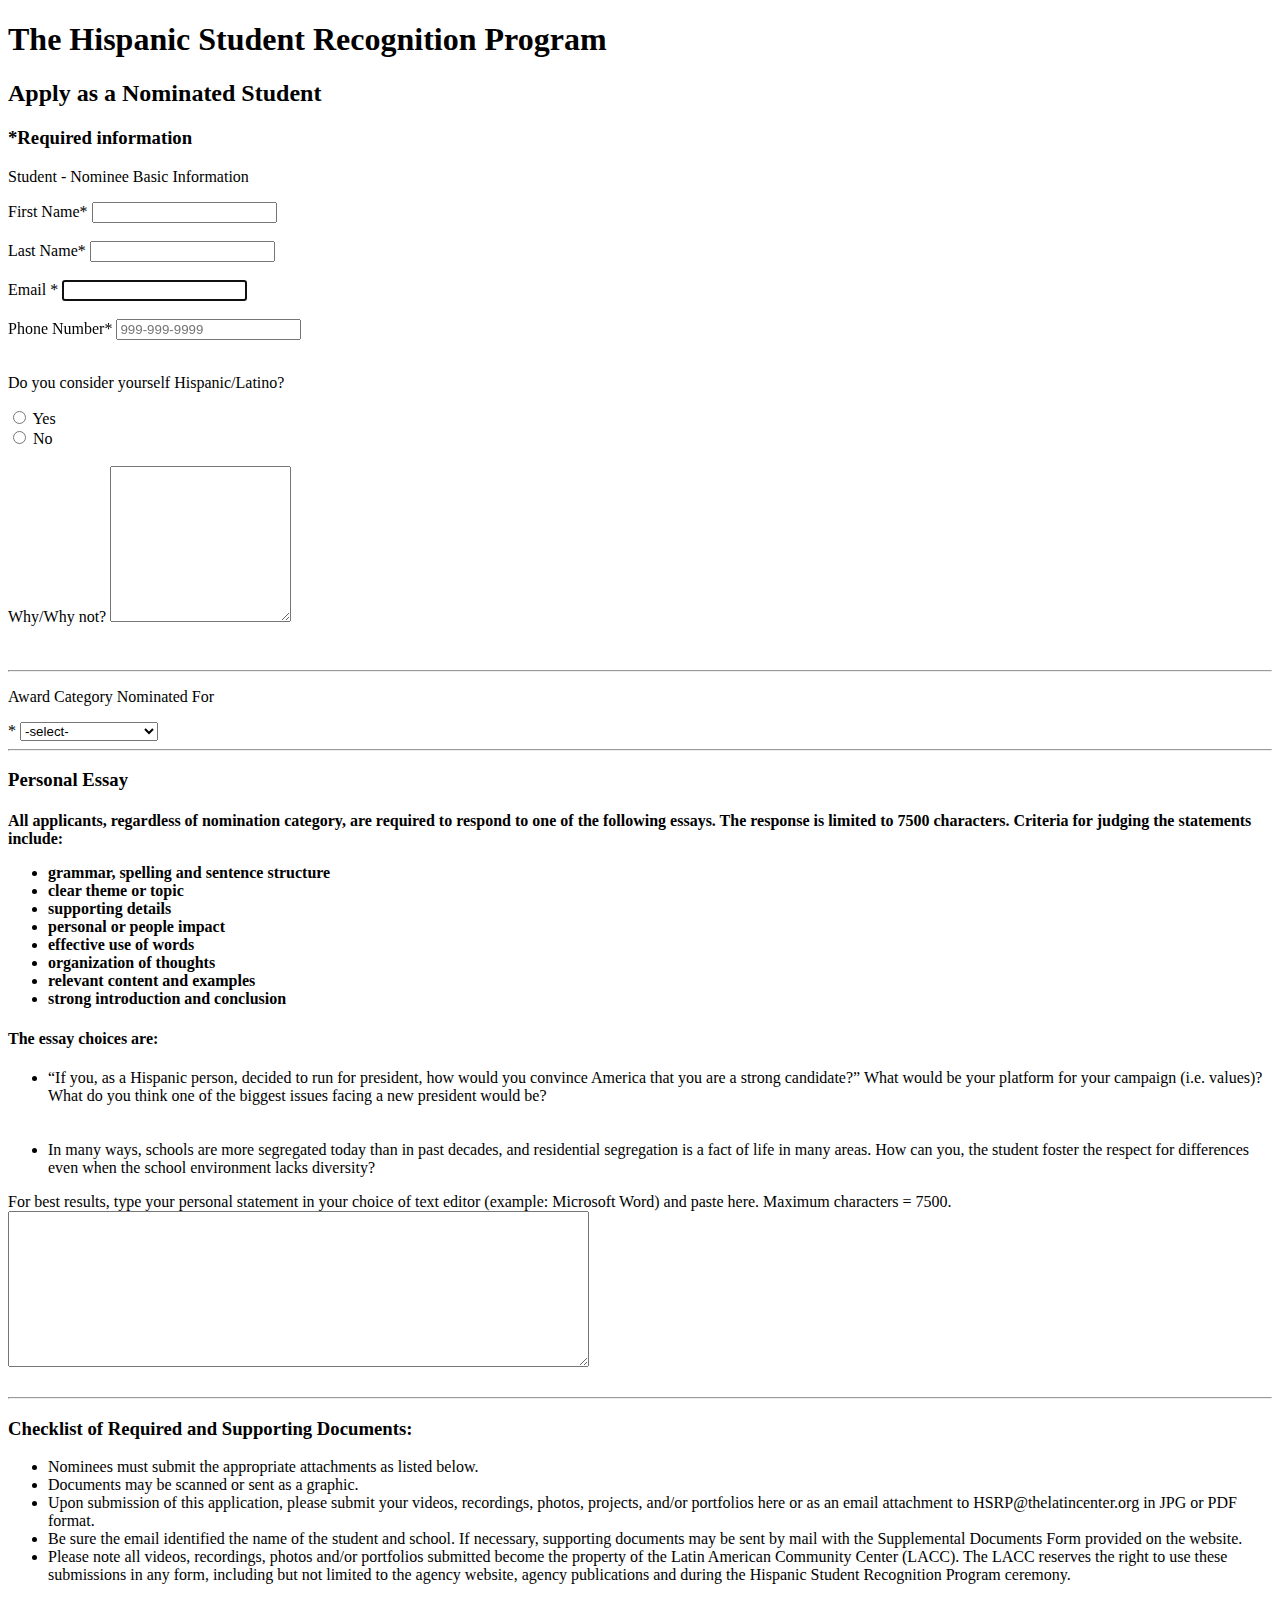
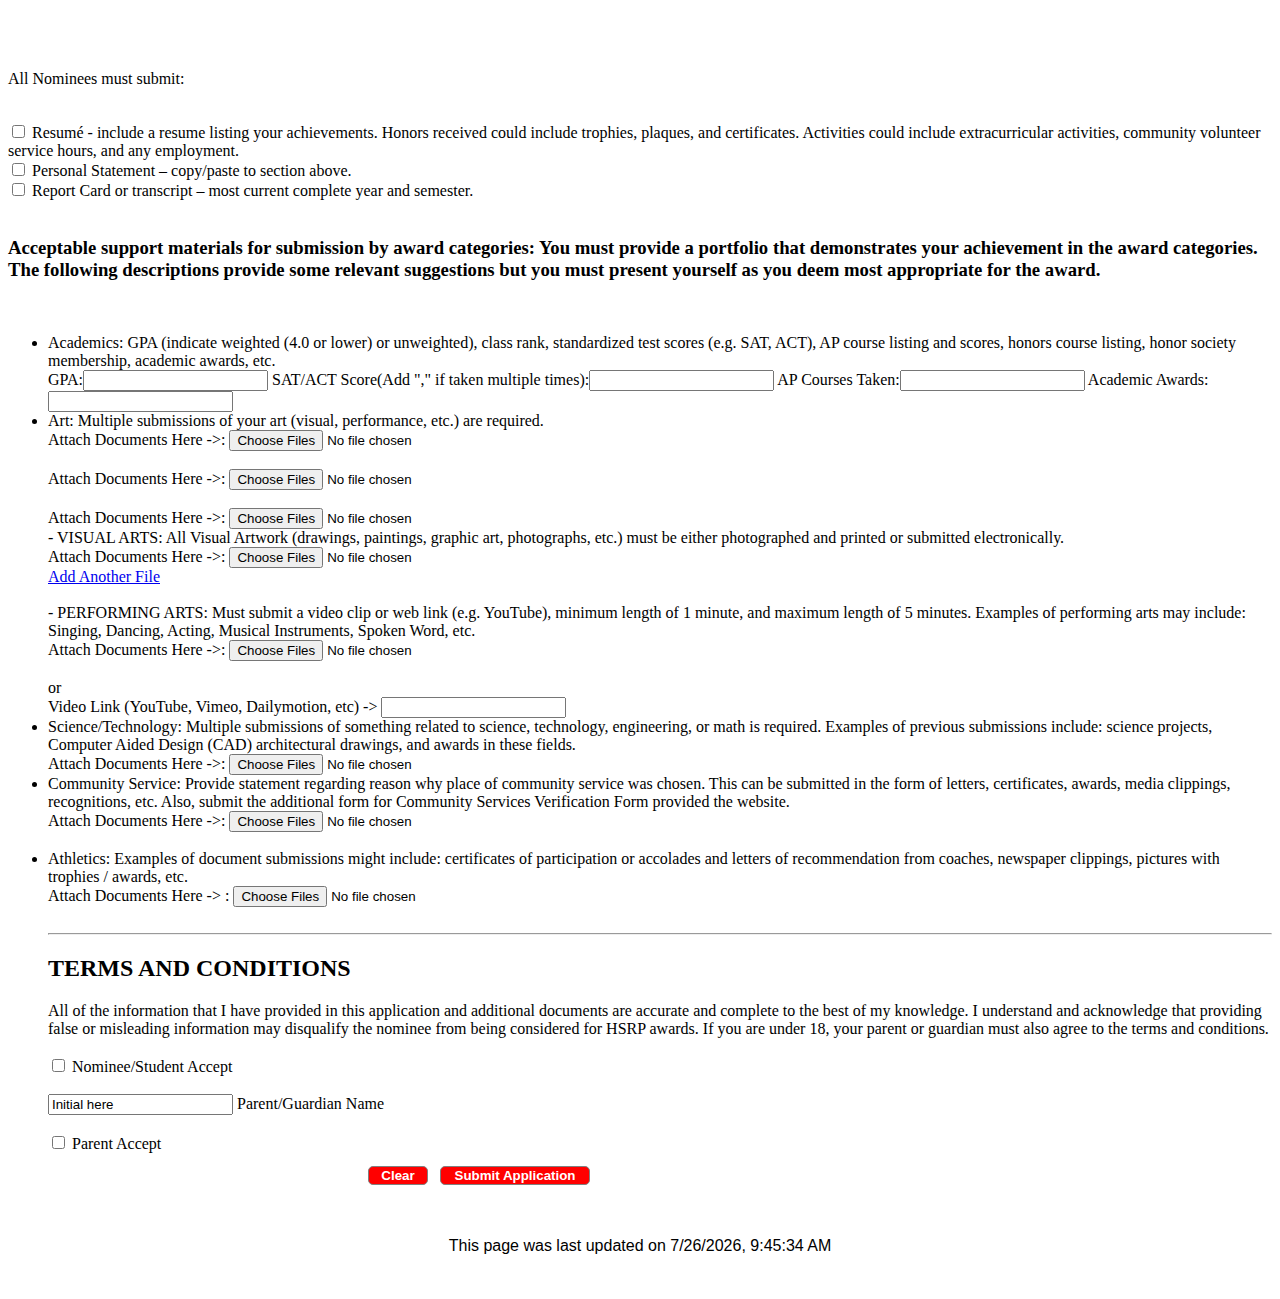
==== index.html @ 826ededf "Update index.html" ====
<!DOCTYPE html>
<html lang="en">

<head>
   <meta charset="UTF-8" />
   <!-- Student Nominee Sign-Up Title -->
   <title>Sign Up - Student Nominee</title>
   <link rel='stylesheet' href="a3.css" type='text/css' media='screen'>
   <script src='a3.js'></script>
   <script type="text/javascript" src='top-level-domain-names.js'> </script>


</head>
<body onload="aboutCountries()">
  <form name="form1" id="formid" action="https://formpost.azurewebsites.net/home/test" method="post" onsubmit='return formValidationExample();' autocomplete="on">

    <!-- Student Nominee Header -->
       <section class="header">
		<h1>The Hispanic Student Recognition Program

</h1>
	   </section>

	   <section class="margin">
	   <section class="head2">
		<h2>Apply as a Nominated Student</h2>
	   </section>

	   <section class="head3">
		<h3>*Required information</h3>
	   </section>

	   <div>
	   <p>Student - Nominee Basic Information</p>


				<label class="label" for="fname" title="Free format">First Name<span>*</span></label>
				<input class="input" type="text" name="fname" id="fname" required="required" onchange='vFname();' /><br>
				<div class="error" id="erfname"></div><br />


				<label class="label" for="lname" title="Free format">Last Name<span>*</span></label>
				<input class="input" type="text" name="lname" id="lname" required="required" onchange='vLname();'/><br>
				<div class="error" id="erlname"></div><br />


				<label class="label" for="email" title="Free format">Email <span>*</span></label>
				<input class="input" type="email" name="email" id="email" required="required" autofocus onchange='vEmail();'/><br>
				<div class="error" id="eremail"></div><br />

        <label class="label" for="phone" title="name must be number only">Phone Number<span>*</span></label>
				<input class="input" type="tel" name="phone" id="phone" required="required" placeholder="999-999-9999" onchange='vPhone();'/><br>
				<div class="error" id="erphone"></div><br />


		   <p> Do you consider yourself Hispanic/Latino? </p>
		   <input type="radio" name="yah" value="jaa"> Yes<br>
  <input type="radio" name="yahe" value="nah"> No<br>

        <br>
       <div class="top">
				<label class="label" for="whyhisp" title="Free format">Why/Why not?</label>
				<textarea  name="whyhisp" id="whyhisp" cols="20" rows="10" ></textarea><br>
				<div class="error" id="ertextarea"></div><br/>
				</div>
				<br><hr>
				<label class="label" for="nomlevel" title="Free format"><p>Award Category Nominated For</p><span>*</span></label>
				<select name="nomlevel" id="nomlevel" size=1  >
					<option value="0" selected>&dash;select&dash;</option>
					<option value="1">Academics</option>
					<option value="2">Arts</option>
					<option value="3">Science/Techology</option>
					<option value="4">Community Service</option>
					<option value="5">Athletics</option>
				</select></br>
			   <hr>
        <h3> Personal Essay <h3>
		    <h4> All applicants, regardless of nomination category, are required to respond to one of the following essays. The response is limited to 7500 characters. Criteria for judging the statements include:
				<ul>
        <li>grammar, spelling and sentence structure</li>
        <li>clear theme or topic</li>
        <li>supporting details</li>
        <li>personal or people impact</li>
        <li>effective use of words</li>
        <li>organization of thoughts</li>
        <li>relevant content and examples</li>
        <li>strong introduction and conclusion</li>
        </ul> </h4>
        <h4> The essay choices are: </h4>
        <ul>
        <li> “If you, as a Hispanic person, decided to run for president, how would you convince America that you are a strong candidate?” What would be your platform for your campaign (i.e. values)? What do you think one of the biggest issues facing a new president would be?</li>
<br><br><li>In many ways, schools are more segregated today than in past decades, and residential segregation is a fact of life in many areas. How can you, the student foster the respect for differences even when the school environment lacks diversity?</li>
</ul>

        <div class="top">
				<label class="label" for="whyhisp" title="Free format">For best results, type your personal statement in your choice of text editor (example: Microsoft Word) and paste here. Maximum characters = 7500.</label>
				<textarea  name="whyhisp" id="whyhisp" cols="70" rows="10" ></textarea><br>
				<div class="error" id="ertextarea"></div><br/>
				</div>
			<hr>
				<h3>Checklist of Required and Supporting Documents:</h3>
<ul>
		<li>Nominees must submit the appropriate attachments as listed below.</li>
		<li> Documents may be scanned or sent as a graphic.</li>
		<li>Upon submission of this application, please submit your videos, recordings, photos, projects, and/or portfolios here or as an email attachment to HSRP@thelatincenter.org in JPG or PDF format.</li>
		<li>Be sure the email identified the name of the student and school.  If necessary, supporting documents may be sent by mail with the Supplemental Documents Form provided on the website.</li>

<li> Please note all videos, recordings, photos and/or portfolios submitted become the property of the Latin American Community Center (LACC). The LACC reserves the right to use these submissions in any form, including but not limited to the agency website, agency publications and during the Hispanic Student Recognition Program ceremony.</li>
		</ul>
<br><br><br>
		<p> All Nominees must submit: </p>

<br>
<input type="checkbox" id="resume" name="resucheck" value="resucheck">
    <label for="resucheck">Resumé -   include a resume listing your achievements. Honors received could include trophies, plaques, and certificates. Activities could include extracurricular activities, community volunteer service hours, and any employment.</label>
<br>
<input type="checkbox" id="pers" name="perscheck" value="perscheck">
    <label for="perscheck">Personal Statement – copy/paste to section above.</label>
<br>
<input type="checkbox" id="rep" name="repcard" value="repcard">
    <label for="repcard">Report Card or transcript – most current complete year and semester.</label>
		<br><br>

<h3>Acceptable support materials for submission by award categories: You must provide a portfolio that demonstrates your achievement in the award categories. The following descriptions provide some relevant suggestions but you must present yourself as you deem most appropriate for the award.</h3>
<br>
		<ul>
<li>Academics:  GPA (indicate weighted (4.0 or lower) or unweighted), class rank, standardized test scores (e.g. SAT, ACT), AP course listing and scores, honors course listing, honor society membership, academic awards, etc.
</li>GPA:<input text="text" id="rep" name="GPAcard" value=""> </li>SAT/ACT Score(Add "," if taken multiple times):<input text="text" id="rep" name="GPAcard" value=""> </li>AP Courses Taken:<input text="text" id="rep" name="GPAcard" value=""> </li>Academic Awards:<input text="text" id="rep" name="GPAcard" value="">
<br>
			<li>Art:   Multiple submissions of your art (visual, performance, etc.) are required.</li>
      <label class="label" for="attachments" title="Free format">Attach Documents Here ->:</label>
      <input class="input" type="file" name="attachments" id="attachments" multiple><br>
      <br>
      <label class="label" for="attachments" title="Free format">Attach Documents Here ->:</label>
      <input class="input" type="file" name="attachments" id="attachments" multiple><br>
      <br>
      <label class="label" for="attachments" title="Free format">Attach Documents Here ->:</label>
      <input class="input" type="file" name="attachments" id="attachments" multiple><br>

	-  VISUAL ARTS: All Visual Artwork (drawings, paintings, graphic art, photographs, etc.) must be either photographed and printed or submitted electronically.
  <div>
   <label class="label" for="attachments" title="Free format">Attach Documents Here ->:</label>
   <input class="input" type="file" name="attachments" id="attachments" multiple><br>
   <a href="#" class="add_another_file_link">
            <i class="icon-add" aria-hidden="true"></i>
          </i>
            Add Another File
          </a><br>
  </div><br>
	-  PERFORMING ARTS: Must submit a video clip or web link (e.g. YouTube), minimum length of 1 minute, and maximum length of 5 minutes. Examples of performing arts may include: Singing, Dancing, Acting, Musical Instruments, Spoken Word, etc.
    <br>
<label class="label" for="attachments" title="Free format">Attach Documents Here ->:</label>
<input class="input" type="file" name="attachments" id="attachments" multiple><br> <br>or<br>
<label class="label" for="attachments" title="Free format">Video Link (YouTube, Vimeo, Dailymotion, etc) -> </label>
<input text="text" id="rep" name="URL link" value="">
  <br>

<li> Science/Technology: Multiple submissions of something related to science, technology, engineering, or math is required. Examples of previous submissions include: science projects, Computer Aided Design (CAD) architectural drawings, and awards in these fields.</li>
<div>
 <label class="label" for="attachments" title="Free format">Attach Documents Here ->:</label>
 <input class="input" type="file" name="attachments" id="attachments" multiple><br>
 </div>
<li>Community Service: Provide statement regarding reason why place of community service was chosen. This can be submitted in the form of letters, certificates, awards, media clippings, recognitions, etc. Also, submit the additional form for Community Services Verification Form provided the website.</li>
<div>
 <label class="label" for="attachments" title="Free format">Attach Documents Here ->:</label>
 <input class="input" type="file" name="attachments" id="attachments" multiple><br>
 </div>
<br>
<li>Athletics:  Examples of document submissions might include: certificates of participation or accolades and letters of recommendation from coaches, newspaper clippings, pictures with trophies / awards, etc.</li>
</h5>

				<div>
				 <label class="label" for="attachments" title="Free format">Attach Documents Here -> :</label>
				 <input class="input" type="file" name="attachments" id="attachments" multiple><br><br>
				</div>

<hr>

<h2> TERMS AND CONDITIONS </h2>
</h4>All of the information that I have provided in this application and additional documents are accurate and complete to the best of my knowledge. I understand and acknowledge that providing false or misleading information may disqualify the nominee from being considered for HSRP awards. If you are under 18, your parent or guardian must also agree to the terms and conditions.</h4>
<br> <br>
<input type="checkbox" id="agreebox" name="agreebox" value="agreebox">
    <label for="agreebox">Nominee/Student Accept</label> <br> <br>


 <input type="text" id="parname" name="parname" value="Initial here">
    <label for="parname">Parent/Guardian Name</label> <br> <br>

<input type="checkbox" id="pagreebox" name="pagreebox" value="pagreebox">
    <label for="agreebox">Parent Accept</label>





				<section>
				<input style="border:1px solid grey;border-radius:5px; background-color:red; width:60px; color:white;font-weight:bold;margin:1em 0 0 24em" type='reset' name="entry19" id="entry19" value='Clear'>&nbsp;&nbsp;
				<input style="border:1px solid grey;border-radius:5px; background-color:red; width:150px; color:white;font-weight:bold;margin-top:1em" type='submit'  name="entry20" id="entry20" value='Submit Application'>
				</section>
				<br>


	</section>
			<div class="error" id="errors"></div><br />

  <div style="text-align:center; font: 1em sans-serif">
	<script type="text/javascript">
	//<![CDATA[
	var dt=new Date(document.lastModified); // Get document last modified date
	document.write('This page was last updated on '+dt.toLocaleString())
	//]]>
	</script>
	</div>
	<br><br>
	</form>

</body>

</html>
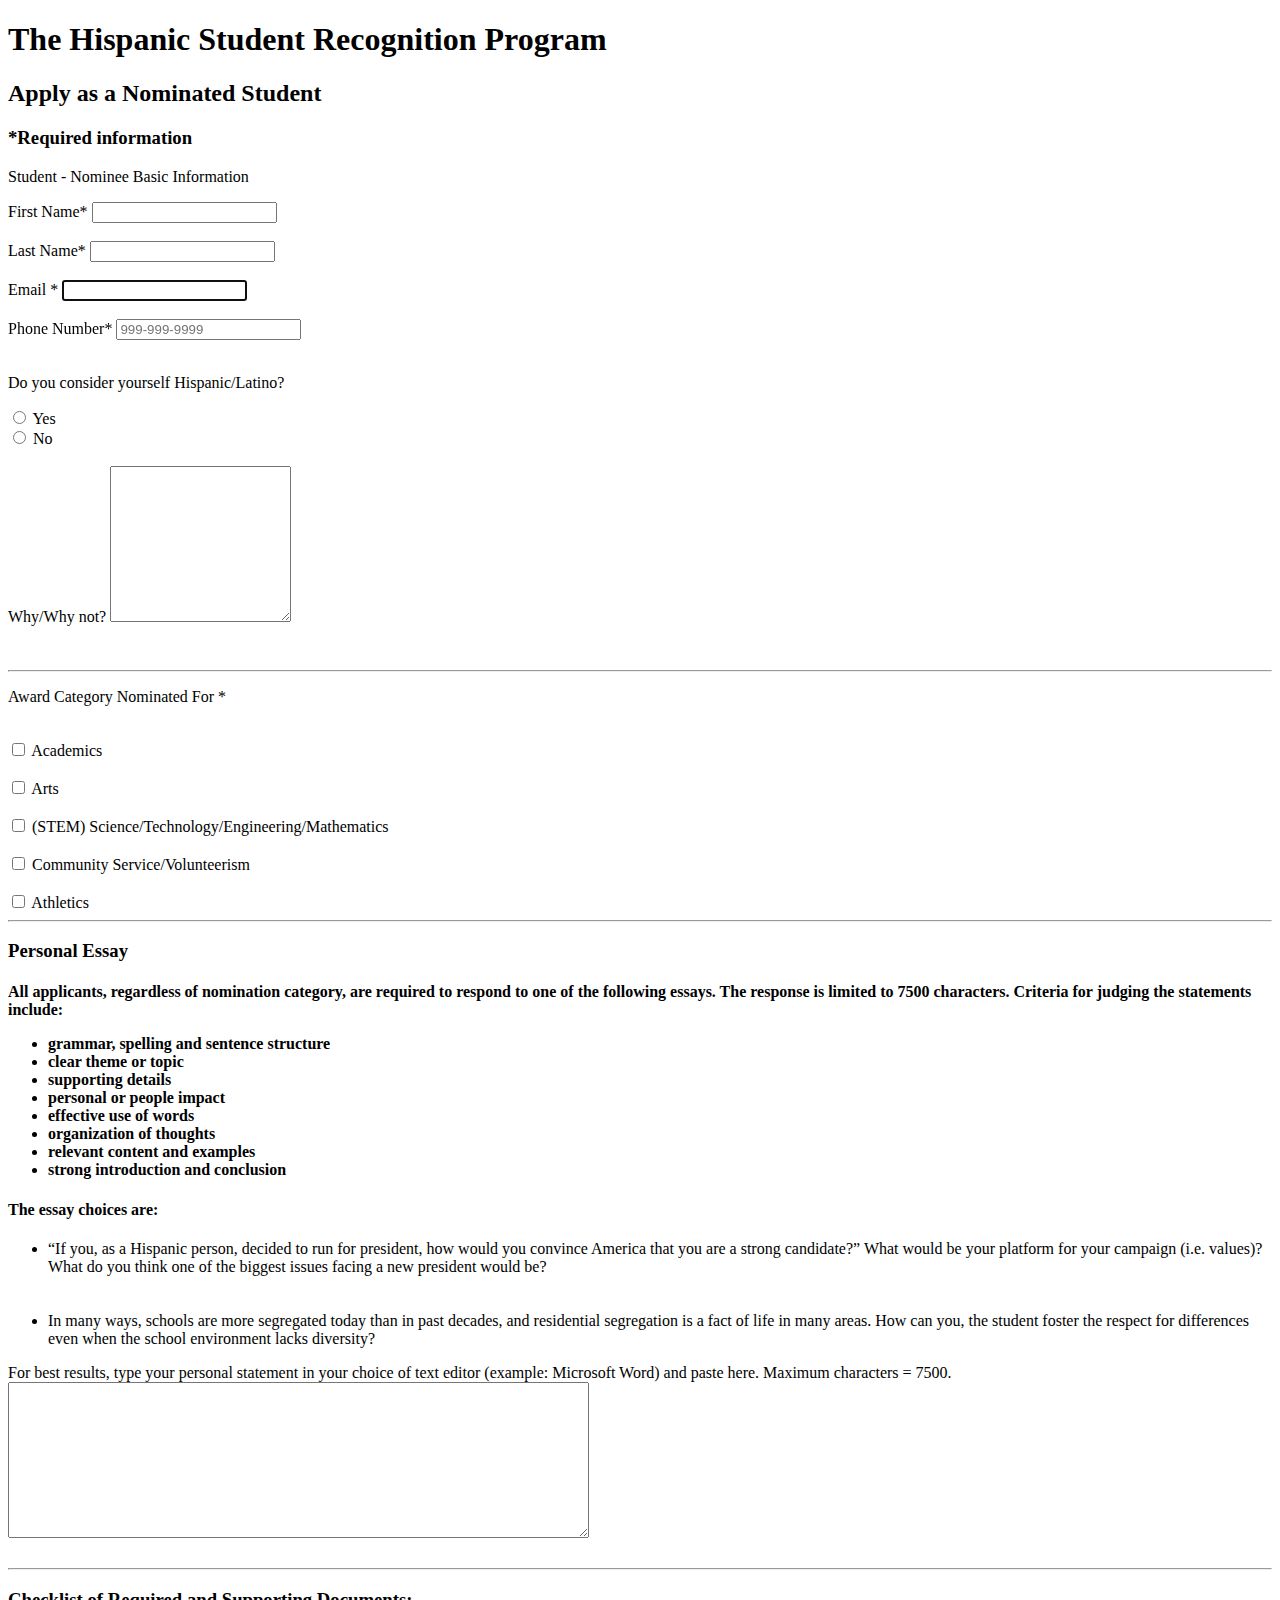
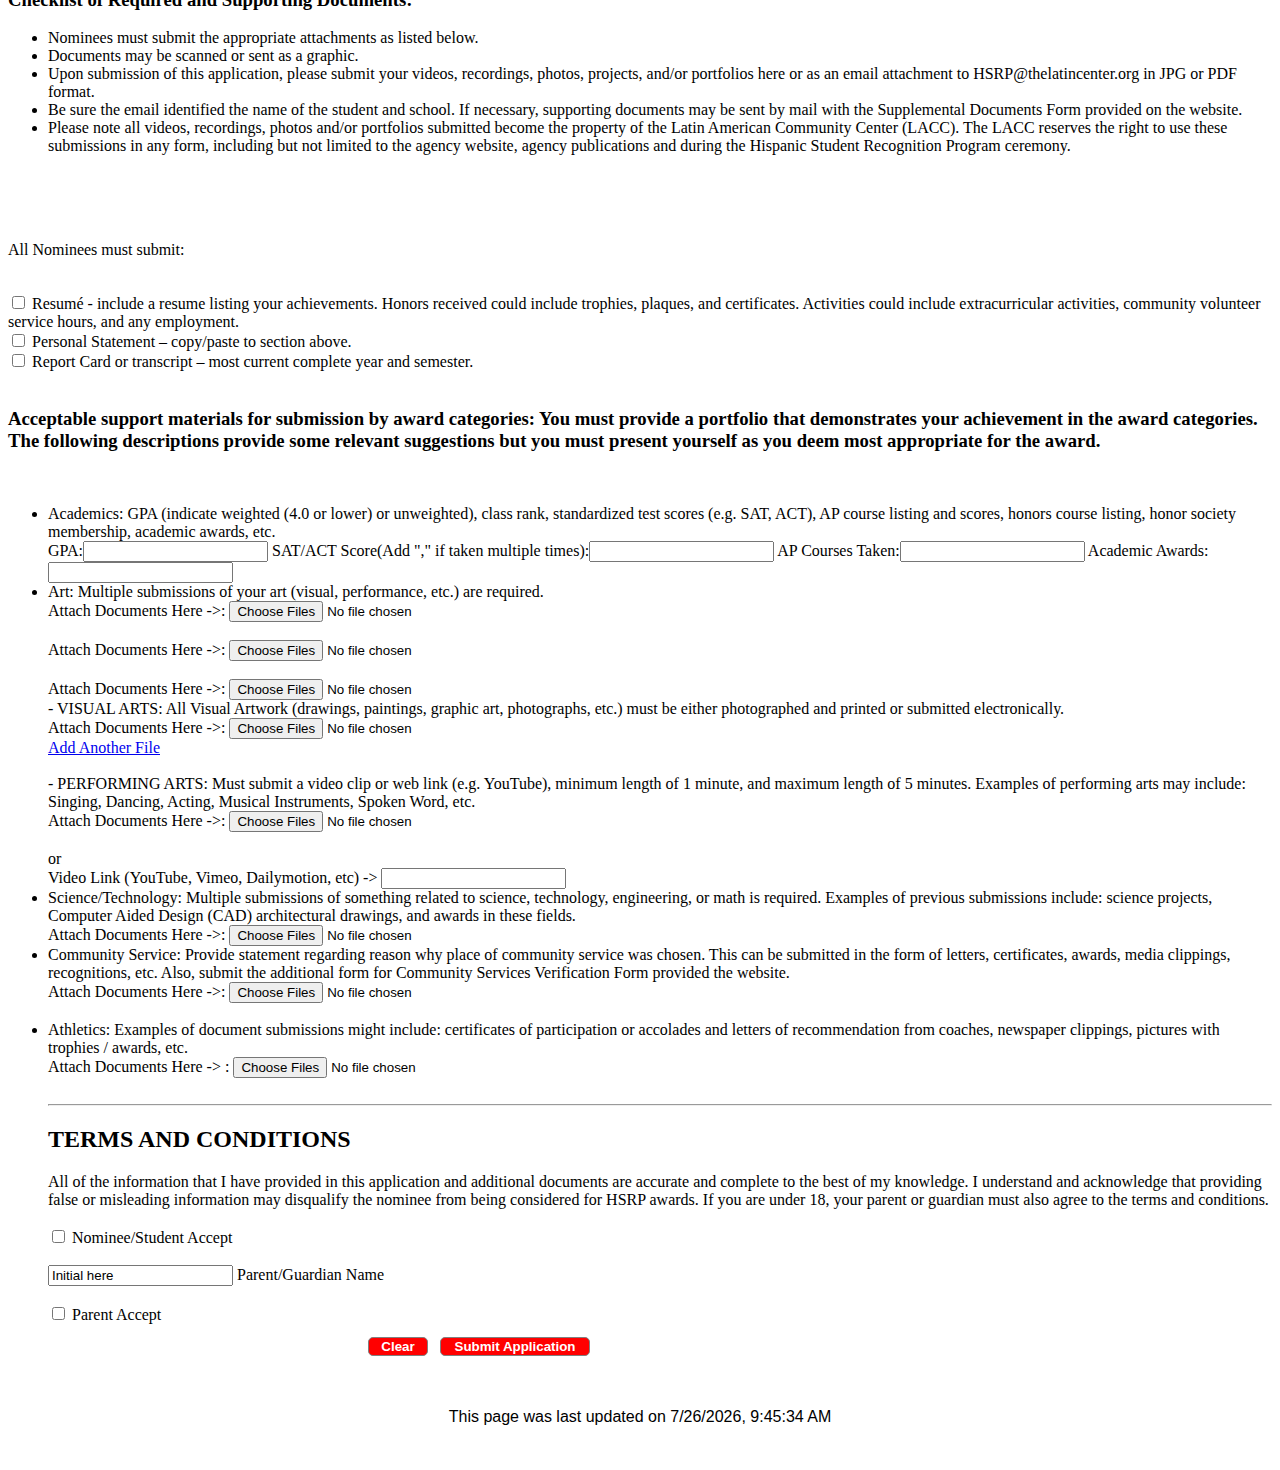
==== commit d1ecb2fa: "Update index.html" ====
--- a/index.html
+++ b/index.html
@@ -64,15 +64,28 @@
 				<div class="error" id="ertextarea"></div><br/>
 				</div>
 				<br><hr>
-				<label class="label" for="nomlevel" title="Free format"><p>Award Category Nominated For</p><span>*</span></label>
-				<select name="nomlevel" id="nomlevel" size=1  >
-					<option value="0" selected>&dash;select&dash;</option>
-					<option value="1">Academics</option>
-					<option value="2">Arts</option>
-					<option value="3">Science/Techology</option>
-					<option value="4">Community Service</option>
-					<option value="5">Athletics</option>
-				</select></br>
+				<label class="label" for="nomlevel" title="Free format"><p>Award Category Nominated For *</p></label>
+
+          <br>
+          <input type="checkbox" id="resume" name="resucheck" value="resucheck">
+              <label for="resucheck">Academics</label>
+          <br>
+          <br>
+          <input type="checkbox" id="resume" name="resucheck" value="resucheck">
+              <label for="resucheck">Arts</label>
+          <br>
+          <br>
+          <input type="checkbox" id="resume" name="resucheck" value="resucheck">
+              <label for="resucheck">(STEM) Science/Technology/Engineering/Mathematics</label>
+          <br>
+          <br>
+          <input type="checkbox" id="resume" name="resucheck" value="resucheck">
+              <label for="resucheck">Community Service/Volunteerism</label>
+          <br>
+          <br>
+          <input type="checkbox" id="resume" name="resucheck" value="resucheck">
+              <label for="resucheck">Athletics</label>
+          <br>
 			   <hr>
         <h3> Personal Essay <h3>
 		    <h4> All applicants, regardless of nomination category, are required to respond to one of the following essays. The response is limited to 7500 characters. Criteria for judging the statements include:
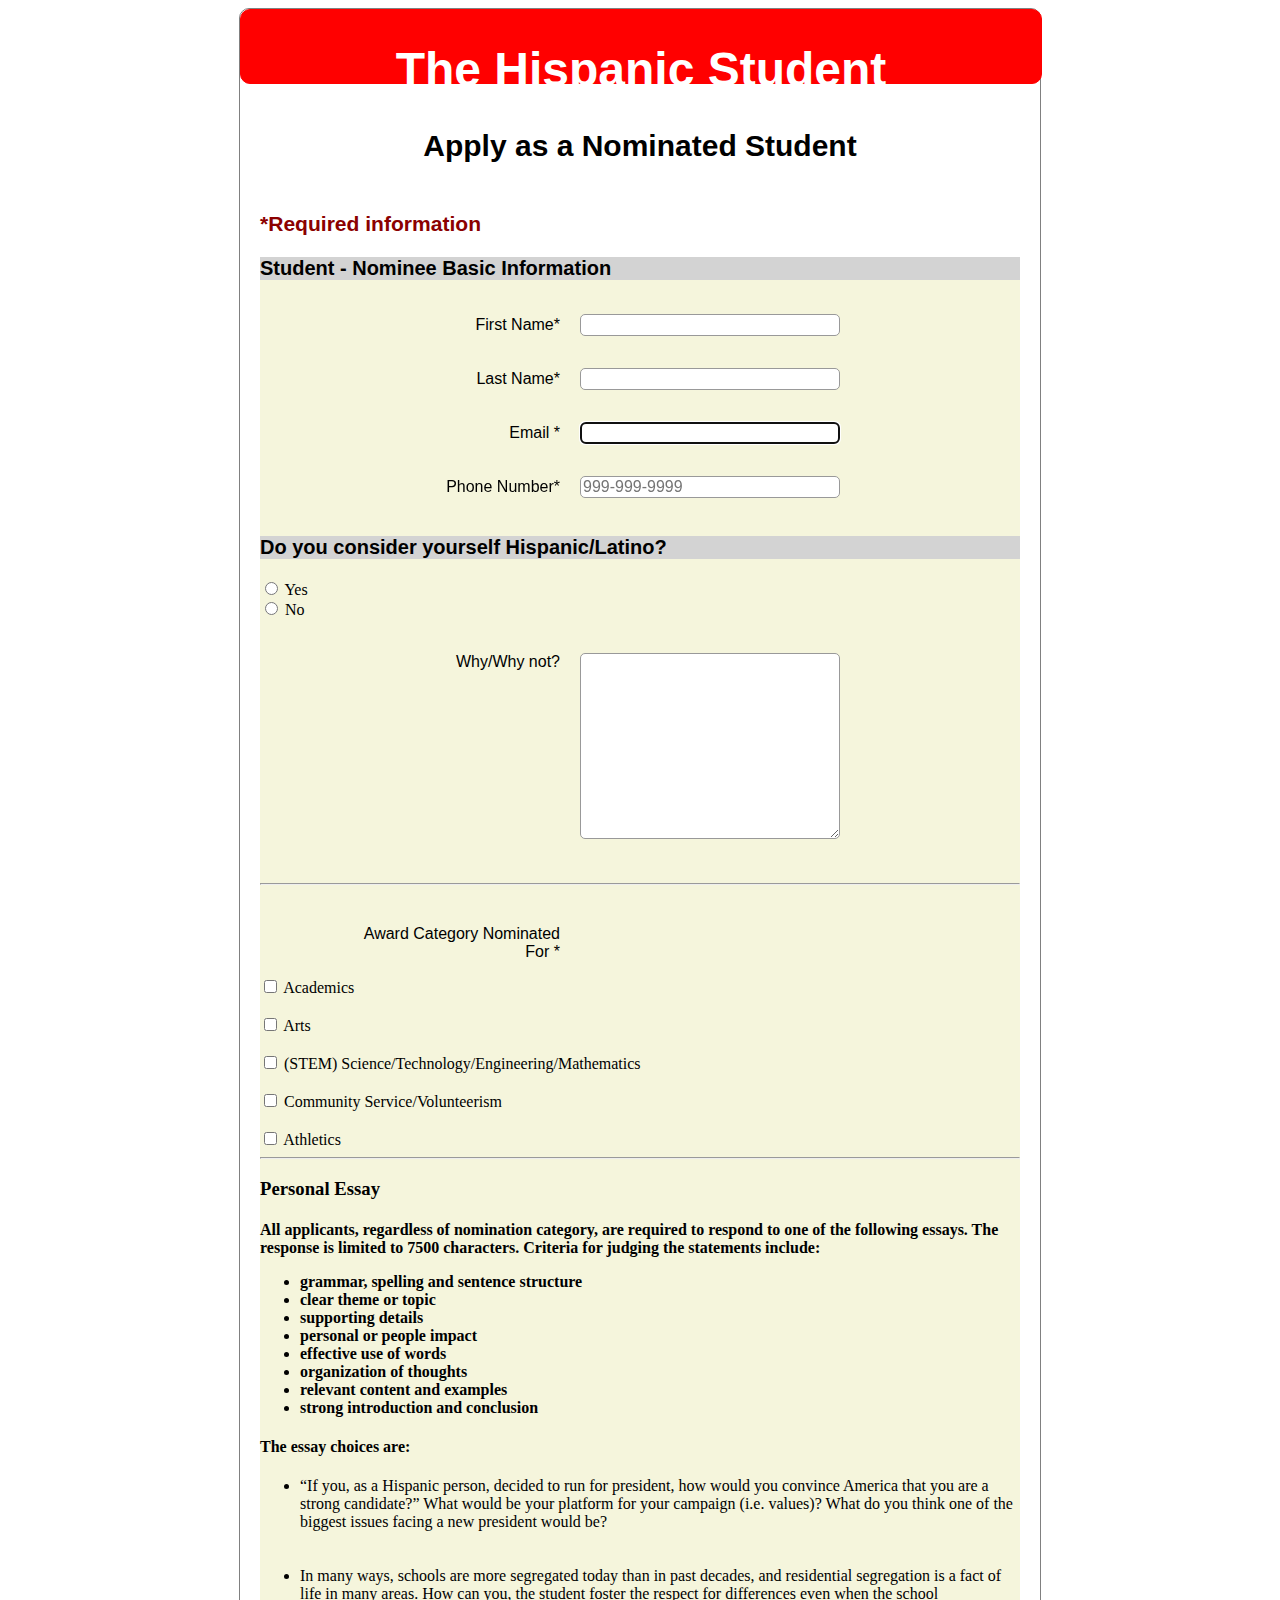
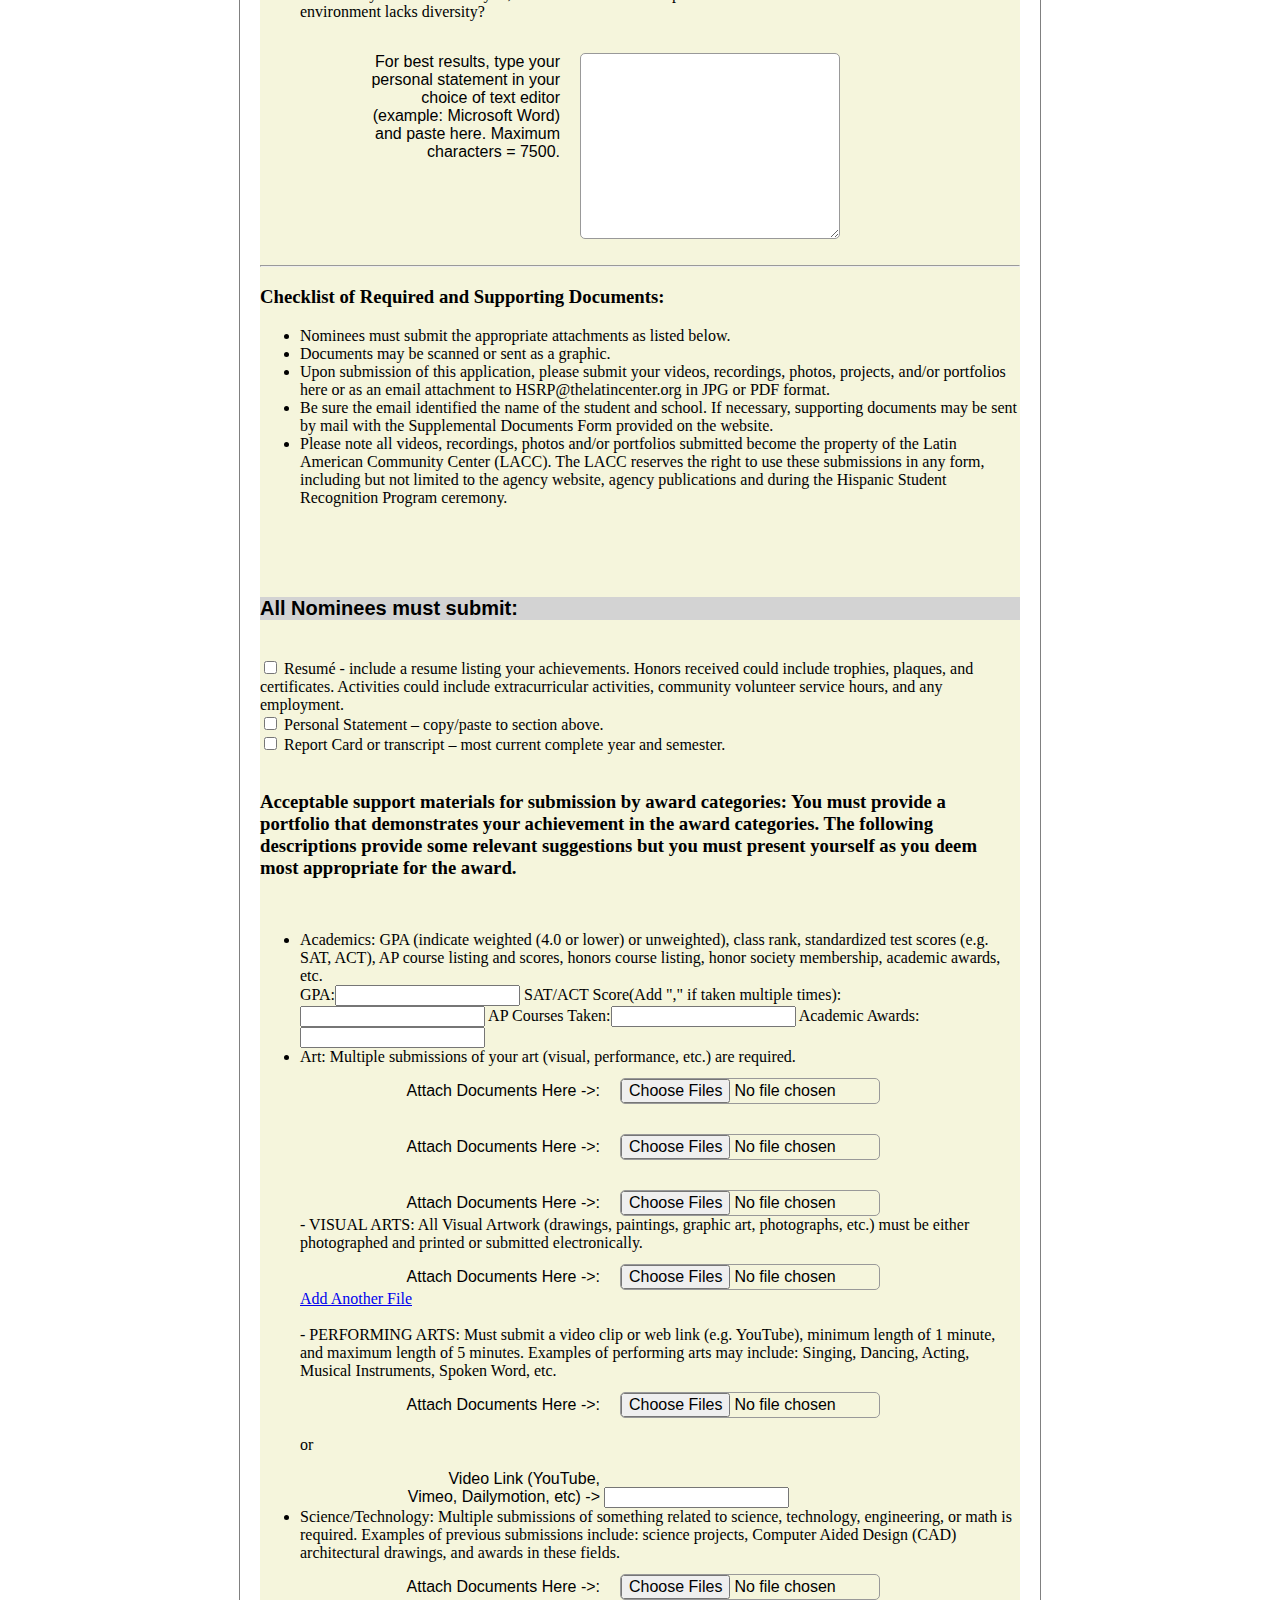
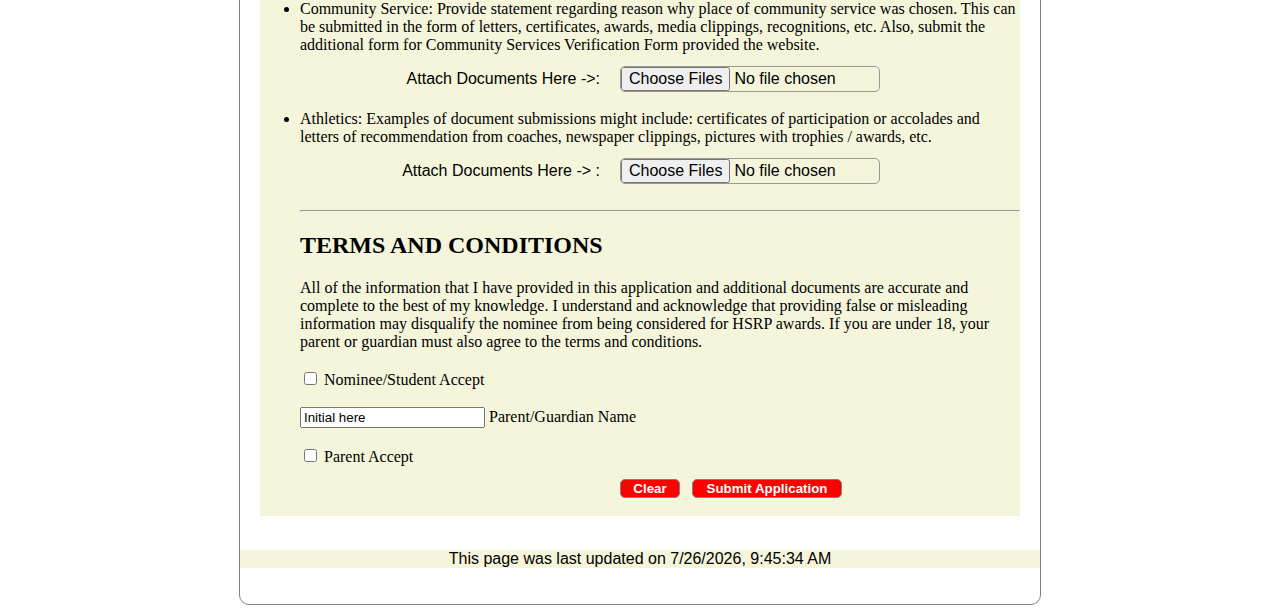
==== commit eda713d1: "Update index.html" ====
--- a/index.html
+++ b/index.html
@@ -5,7 +5,7 @@
    <meta charset="UTF-8" />
    <!-- Student Nominee Sign-Up Title -->
    <title>Sign Up - Student Nominee</title>
-   <link rel='stylesheet' href="a3.css" type='text/css' media='screen'>
+   <link rel='stylesheet' href="style.css" type='text/css' media='screen'>
    <script src='a3.js'></script>
    <script type="text/javascript" src='top-level-domain-names.js'> </script>
 
--- a/style.css
+++ b/style.css
@@ -0,0 +1,180 @@
+form { width: 800px;
+		  margin: 0 auto;
+		  border: 1px solid grey;
+		  border-radius:10px;
+		  }
+.margin	 {
+		  margin: 0 20px 0 20px;
+		  }
+
+
+.header {
+		border:1px solid red;
+		border-radius:10px;
+		padding:0 10px 3px 10px;
+        width:780px;
+		height: 70px;
+        text-align:center;
+		background-color:red;
+		font-weight:bold;
+		font-size:24px;
+		font-family: Arial, Helvetica, sans-serif;
+		color:white;
+		}
+.head2 {
+		padding:20px 10px 3px 10px;
+        text-align:center;
+		font-weight:bold;
+		font-size:20px;
+		font-family: Arial, Helvetica, sans-serif;
+		color:black;
+		}
+.head3 {
+		text-align:left;
+		font-size:18px;
+		font-family: Arial, Helvetica, sans-serif;
+		color:#8B0000;
+		}
+div{
+	background-color:#F5F5DC;
+}
+div>p{
+background-color:#D3D3D3;
+font-family: Arial, Helvetica, sans-serif;
+color:black;
+font-weight:bold;
+font-size:20px;
+}
+
+ .label
+ {
+display: inline-block;
+text-align: right;
+width: 200px;
+padding:0 0 0 100px;
+font-family: Arial, Helvetica, sans-serif;
+ margin-top: 1em;
+}
+.labell
+ {
+display: inline-block;
+text-align: left;
+font-family: Arial, Helvetica, sans-serif;
+margin-top: 1em;
+
+}
+     textarea,select{
+           font: 1em sans-serif;
+		   border: 1px solid #999;
+		   border-radius:5px;
+		   width: 260px;
+		   margin-left:1em;
+		   box-sizing:border-box;
+        }
+
+.input
+{
+           font: 1em sans-serif;
+		   border: 1px solid #999;
+		   border-radius:5px;
+		   width: 260px;
+		   margin-left:1em;
+		   box-sizing:border-box;
+        }
+
+.span{
+color: black;
+font: 1em sans-serif;
+margin:0 30px 0 200px;
+
+}
+
+span1{
+color: red;
+font-weight:bold;
+}
+textarea{
+ margin-top: 1em;
+}
+
+fieldset {
+font:1em sans-serif;
+height:220px;
+margin:20px 160px 0 180px;
+border-radius:5px;
+
+}
+
+.top *{
+ vertical-align: top;
+
+}
+#workexp{
+			width: 15px;
+			height: 15px;
+			float: right;
+			margin: 0 15px 0 0;
+			line-height: 0;
+}
+
+.smf{
+			width: 260px;
+			float: right;
+			margin: 15px 180px 10px 280px;
+			border-width: 1px;
+			border-style: solid;
+			border-color: rgb(190,190,190);
+			border-radius:5px;
+			background-color: white;
+			box-shadow: 2px 2px 2px rgb(170,170,170);
+}
+
+.rad{
+display: inline;
+height:90px;
+font:20px sans-serif;
+text-align:left;
+}
+
+#rad1 {
+
+			margin-top: 15px;
+}
+#rad2{
+			width: 350px;
+
+}
+.clear{
+clear: both;
+}
+
+.error {
+			width: 240px;
+			float: left;
+			text-align:left;
+			margin: 0 100px 0 330px;
+			background-color: #A9A9A9;
+			color: #C71585;
+			border-radius:5px;
+
+}
+
+#country {
+
+			width: 260px;
+			margin-bottom:10px;
+}
+
+.conl1 {
+				float: right;
+				line-height: 2em;
+}
+.pp{
+background-color:#D3D3D3;
+font-family: Arial, Helvetica, sans-serif;
+color:black;
+font-weight:bold;
+font-size:20px;
+text-align:left;
+margin:0 70px 0 0;
+}
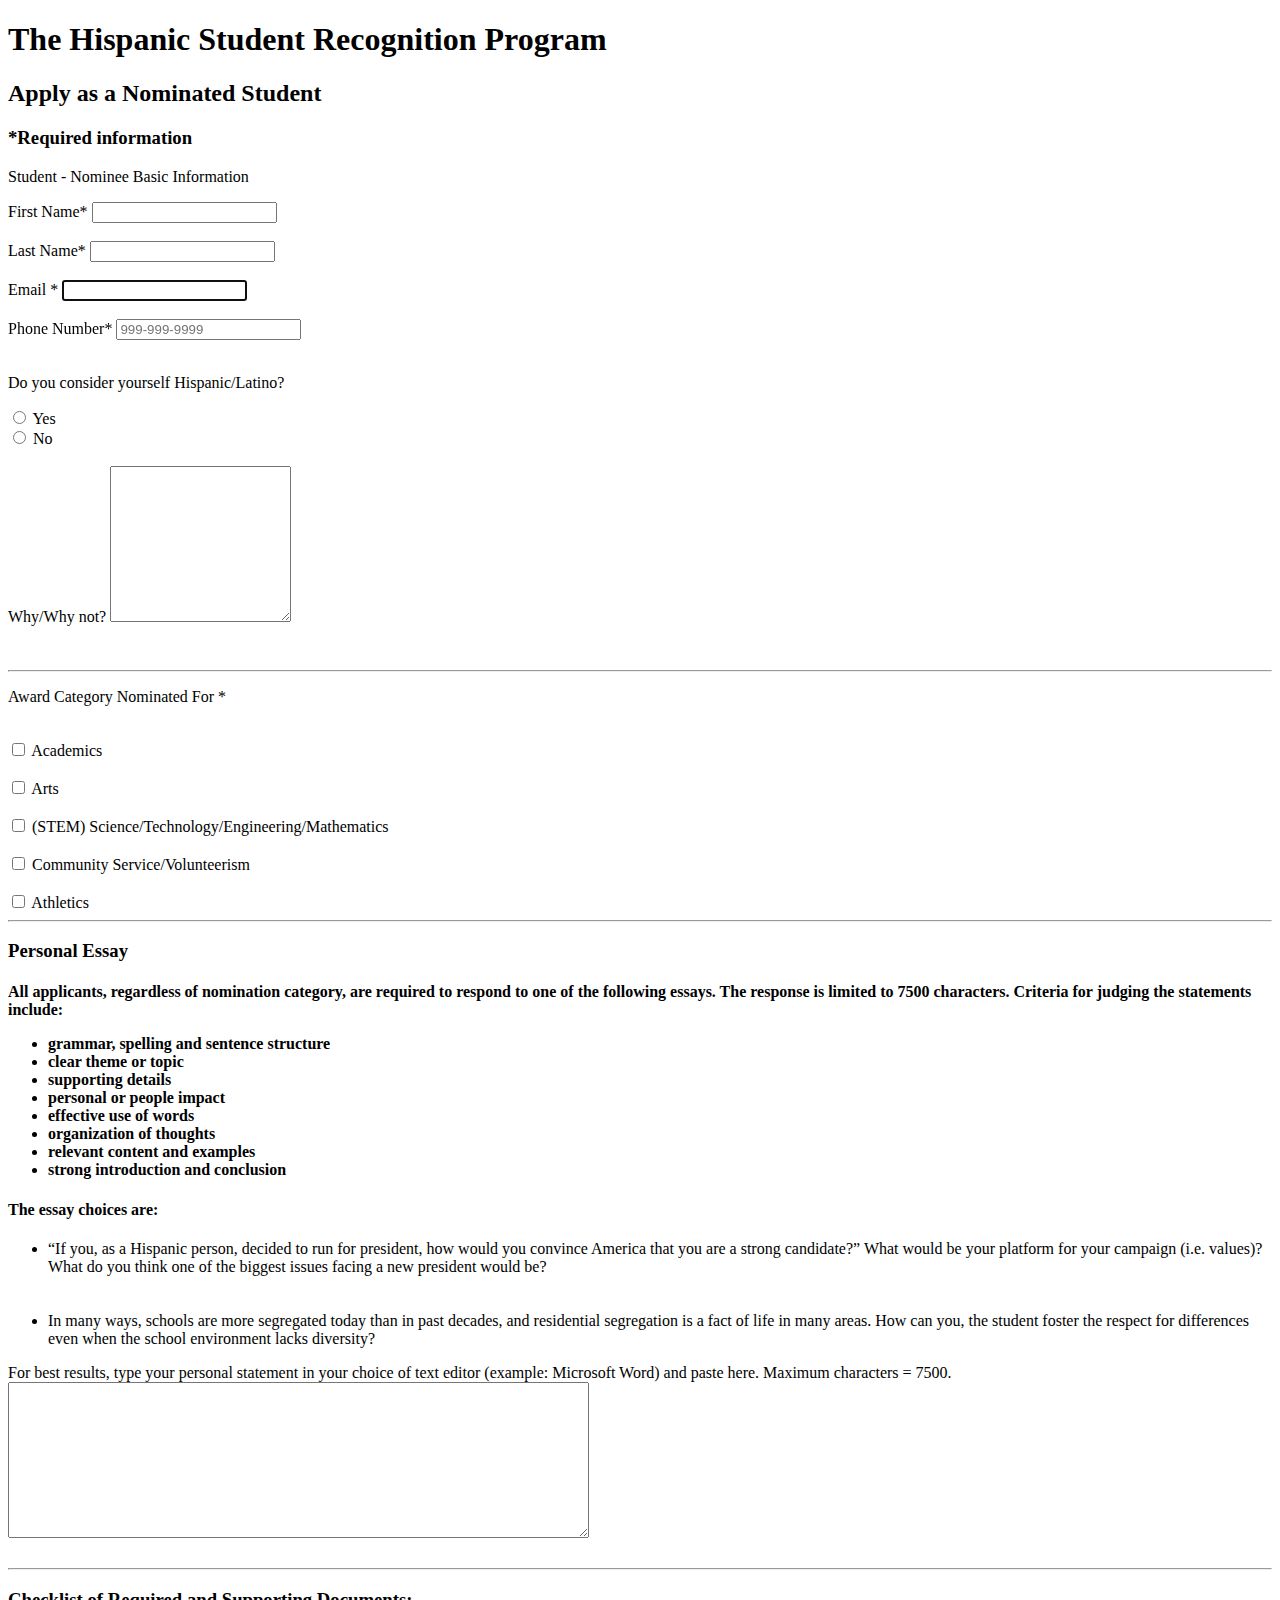
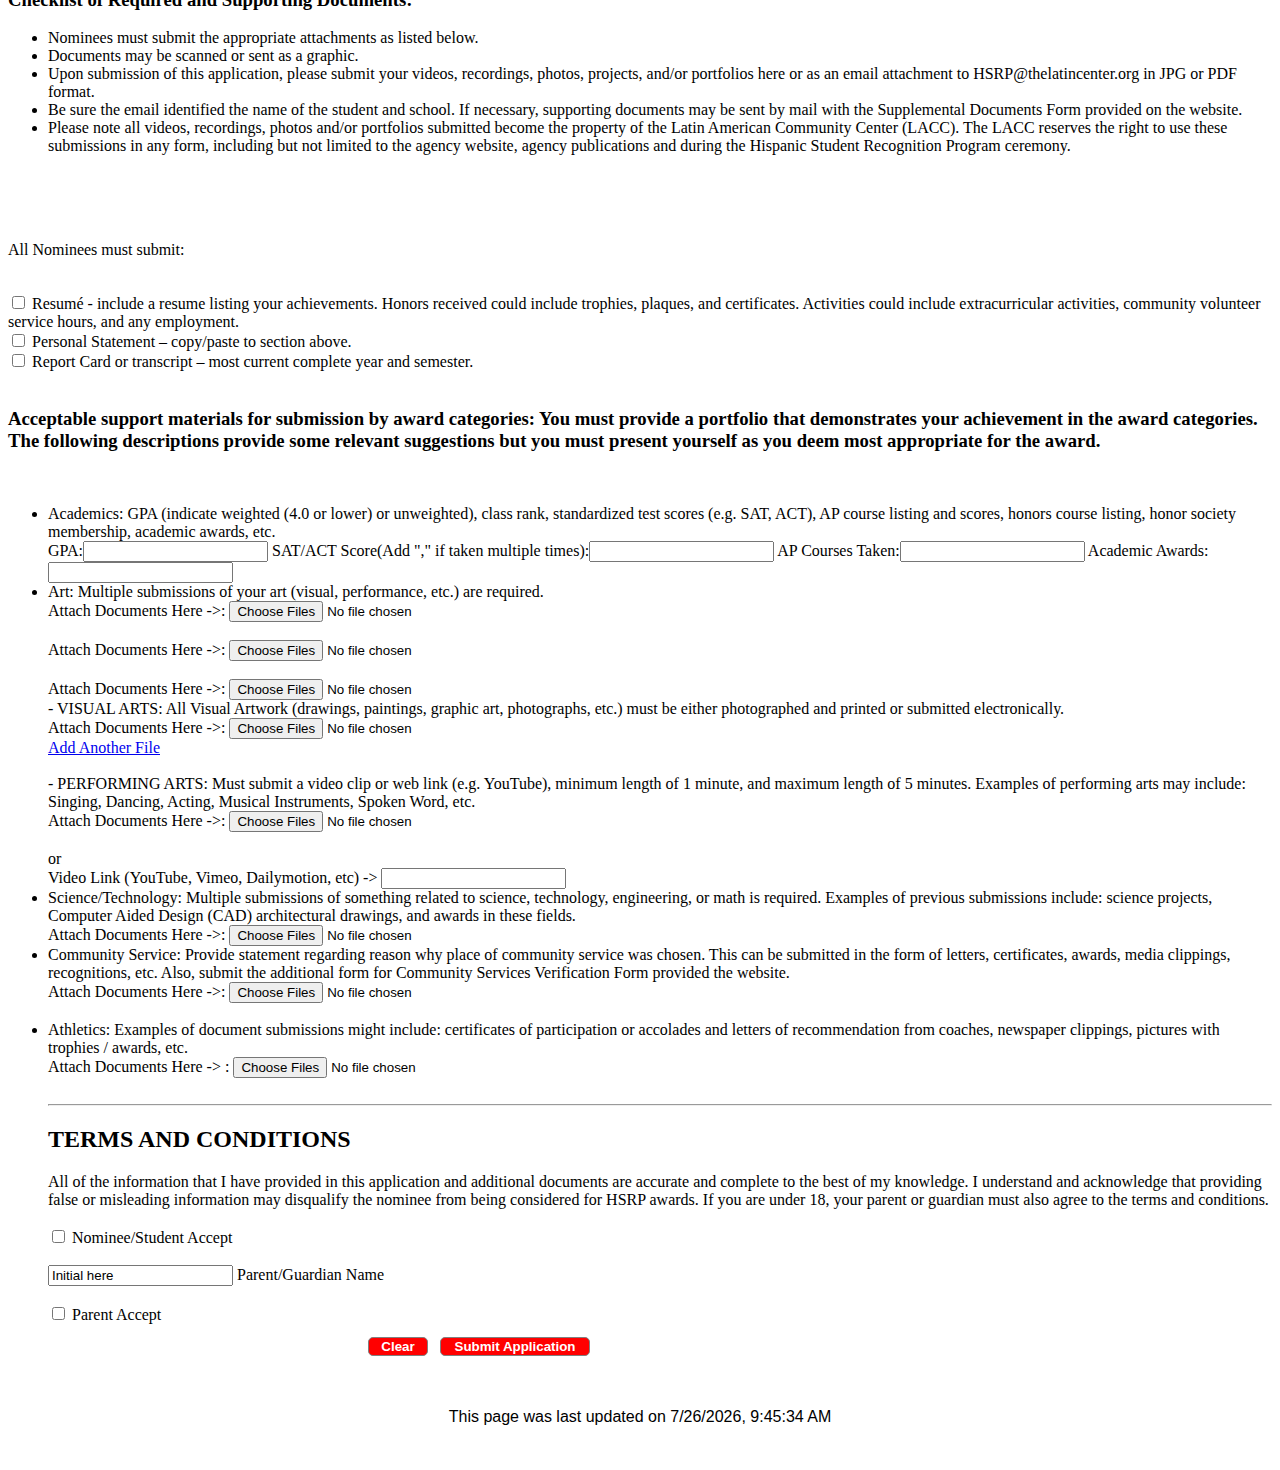
==== commit efb90a28: "Update index.html" ====
--- a/index.html
+++ b/index.html
@@ -5,7 +5,7 @@
    <meta charset="UTF-8" />
    <!-- Student Nominee Sign-Up Title -->
    <title>Sign Up - Student Nominee</title>
-   <link rel='stylesheet' href="style.css" type='text/css' media='screen'>
+   <link rel='stylesheet' "href="style.css" type='text/css' media='screen'>
    <script src='a3.js'></script>
    <script type="text/javascript" src='top-level-domain-names.js'> </script>
 
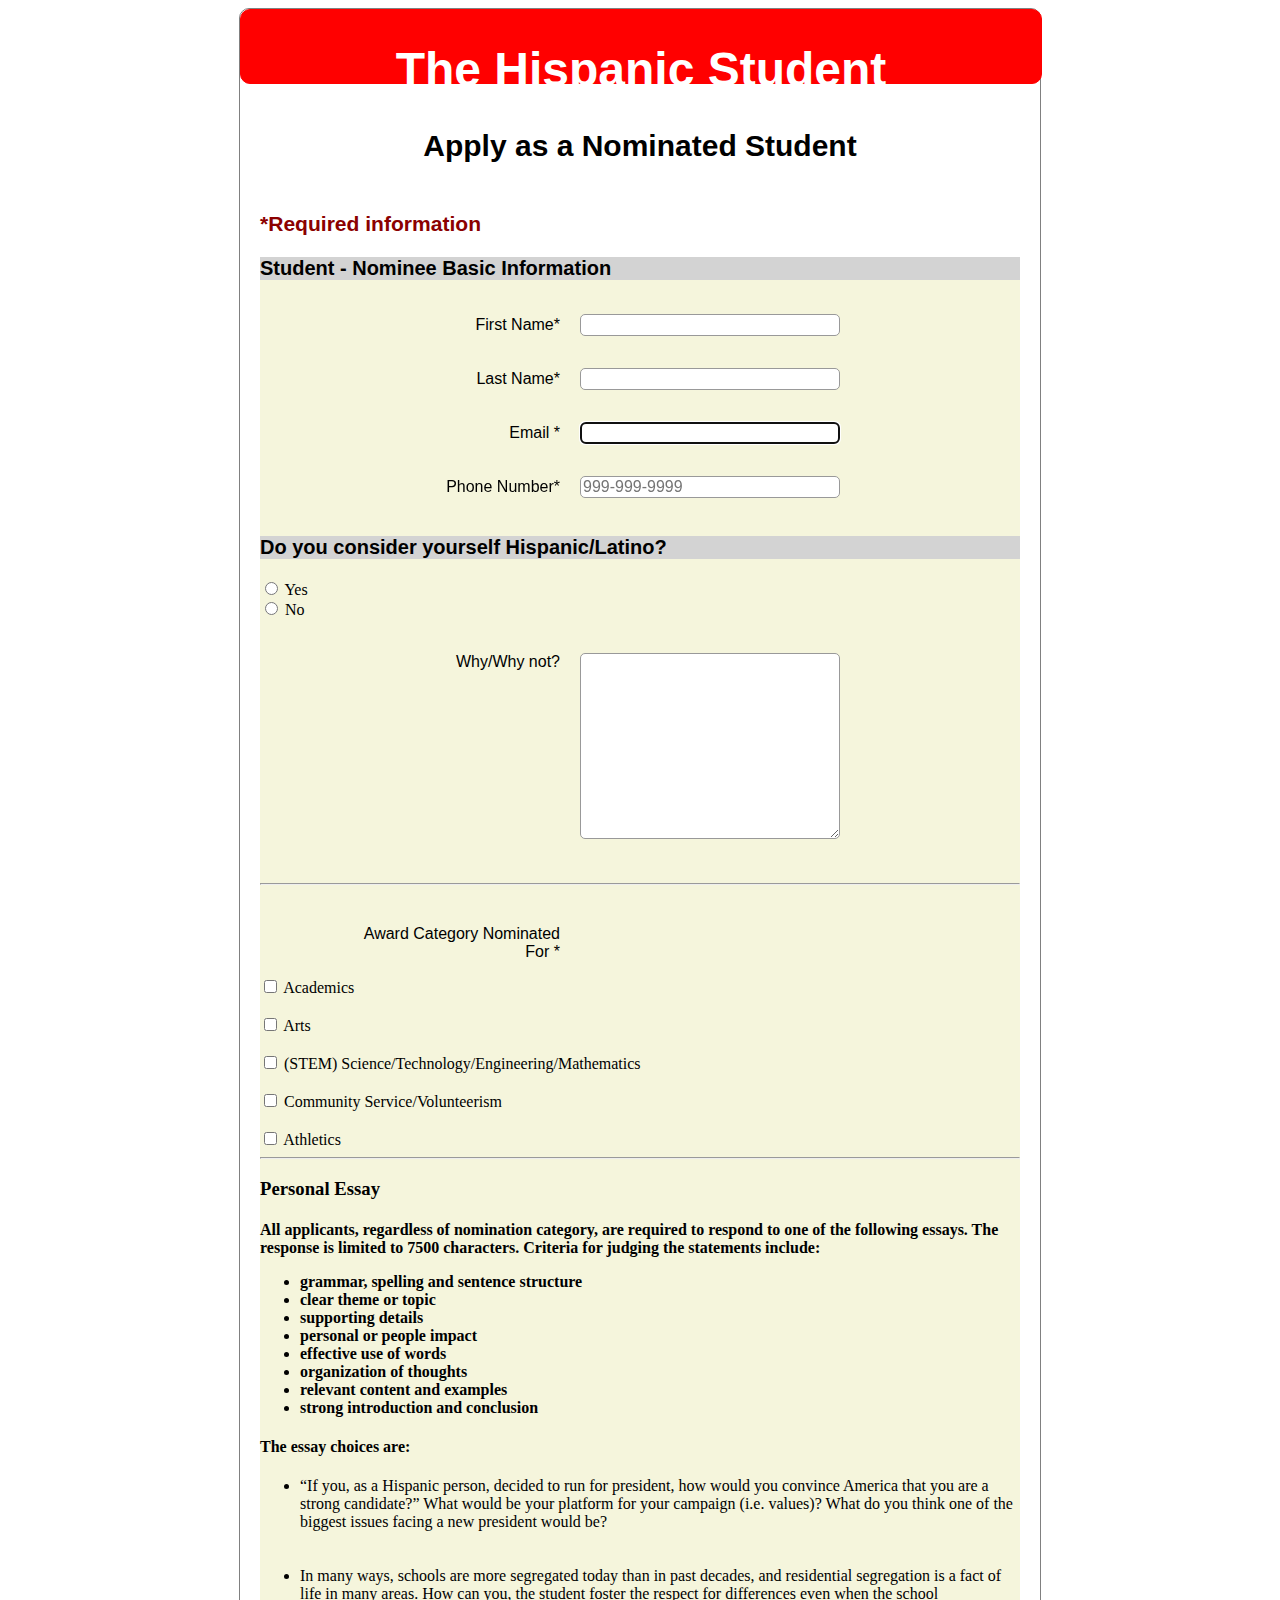
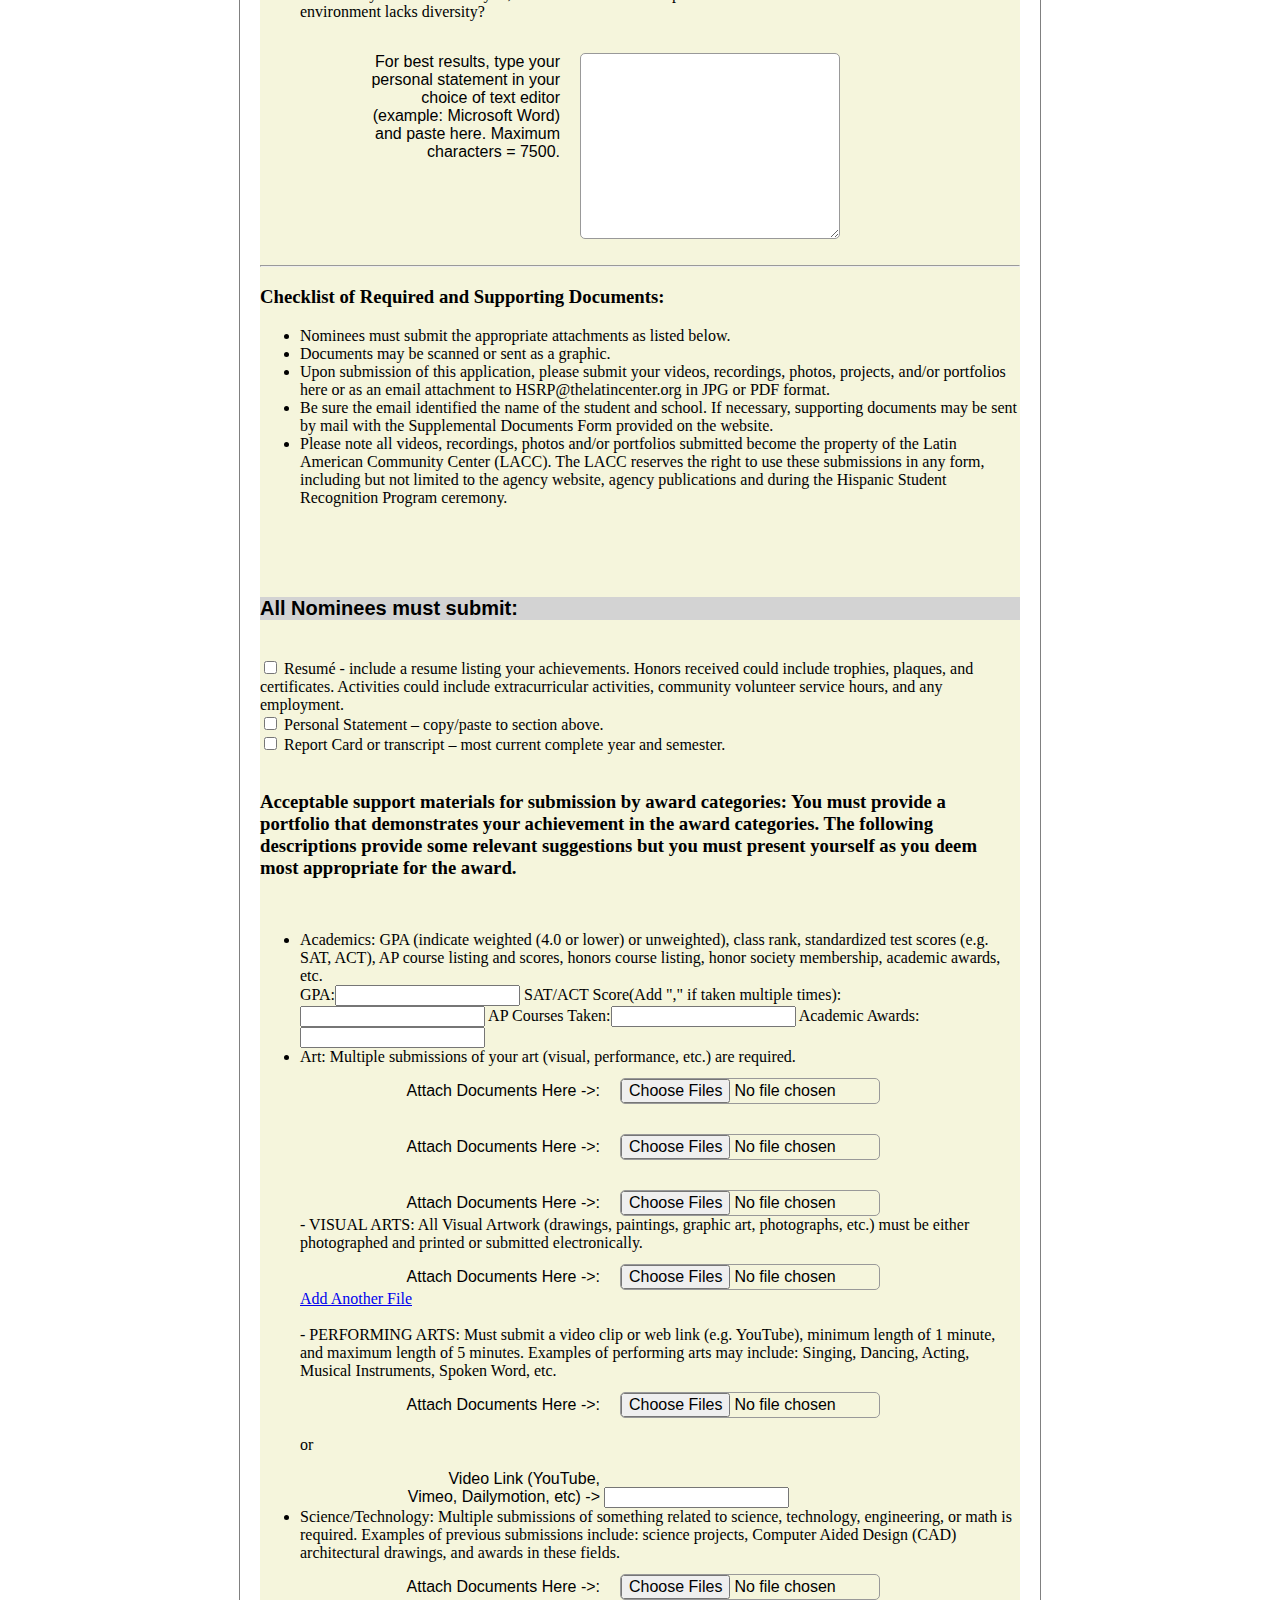
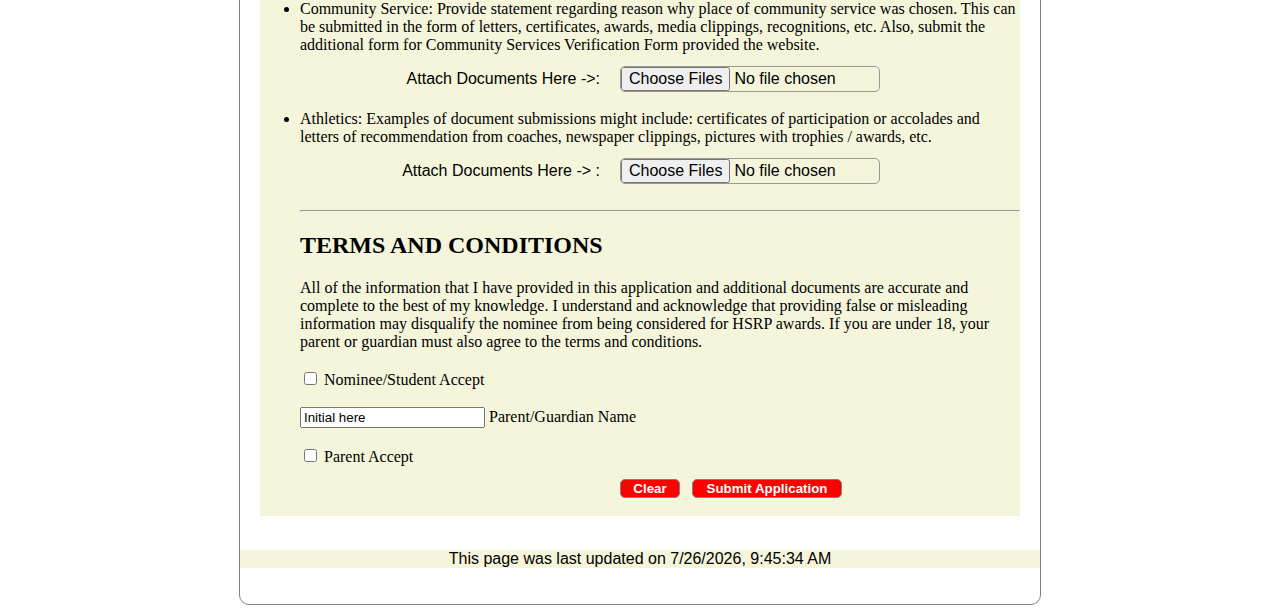
==== commit 29214653: "Update index.html" ====
--- a/index.html
+++ b/index.html
@@ -5,7 +5,7 @@
    <meta charset="UTF-8" />
    <!-- Student Nominee Sign-Up Title -->
    <title>Sign Up - Student Nominee</title>
-   <link rel='stylesheet' "href="style.css" type='text/css' media='screen'>
+   <link rel='stylesheet' href="style.css" type='text/css' media='screen'>
    <script src='a3.js'></script>
    <script type="text/javascript" src='top-level-domain-names.js'> </script>
 
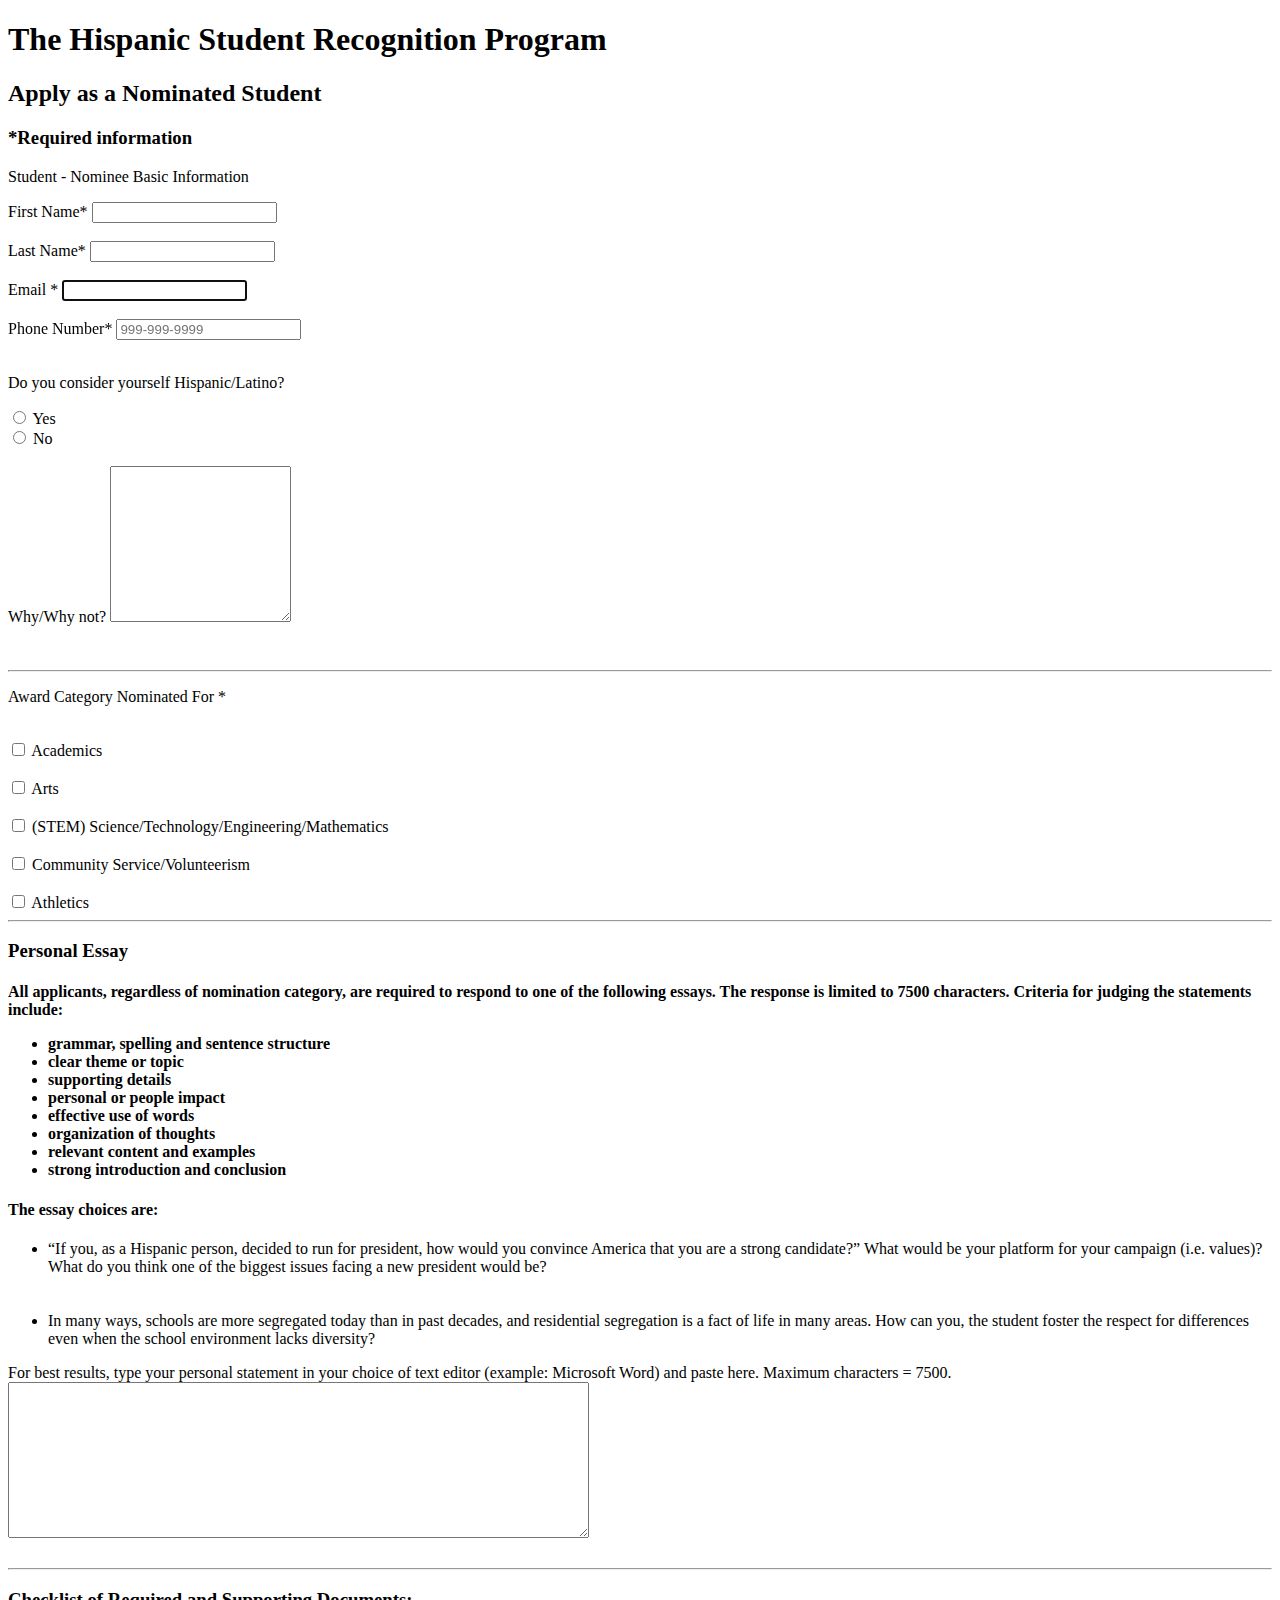
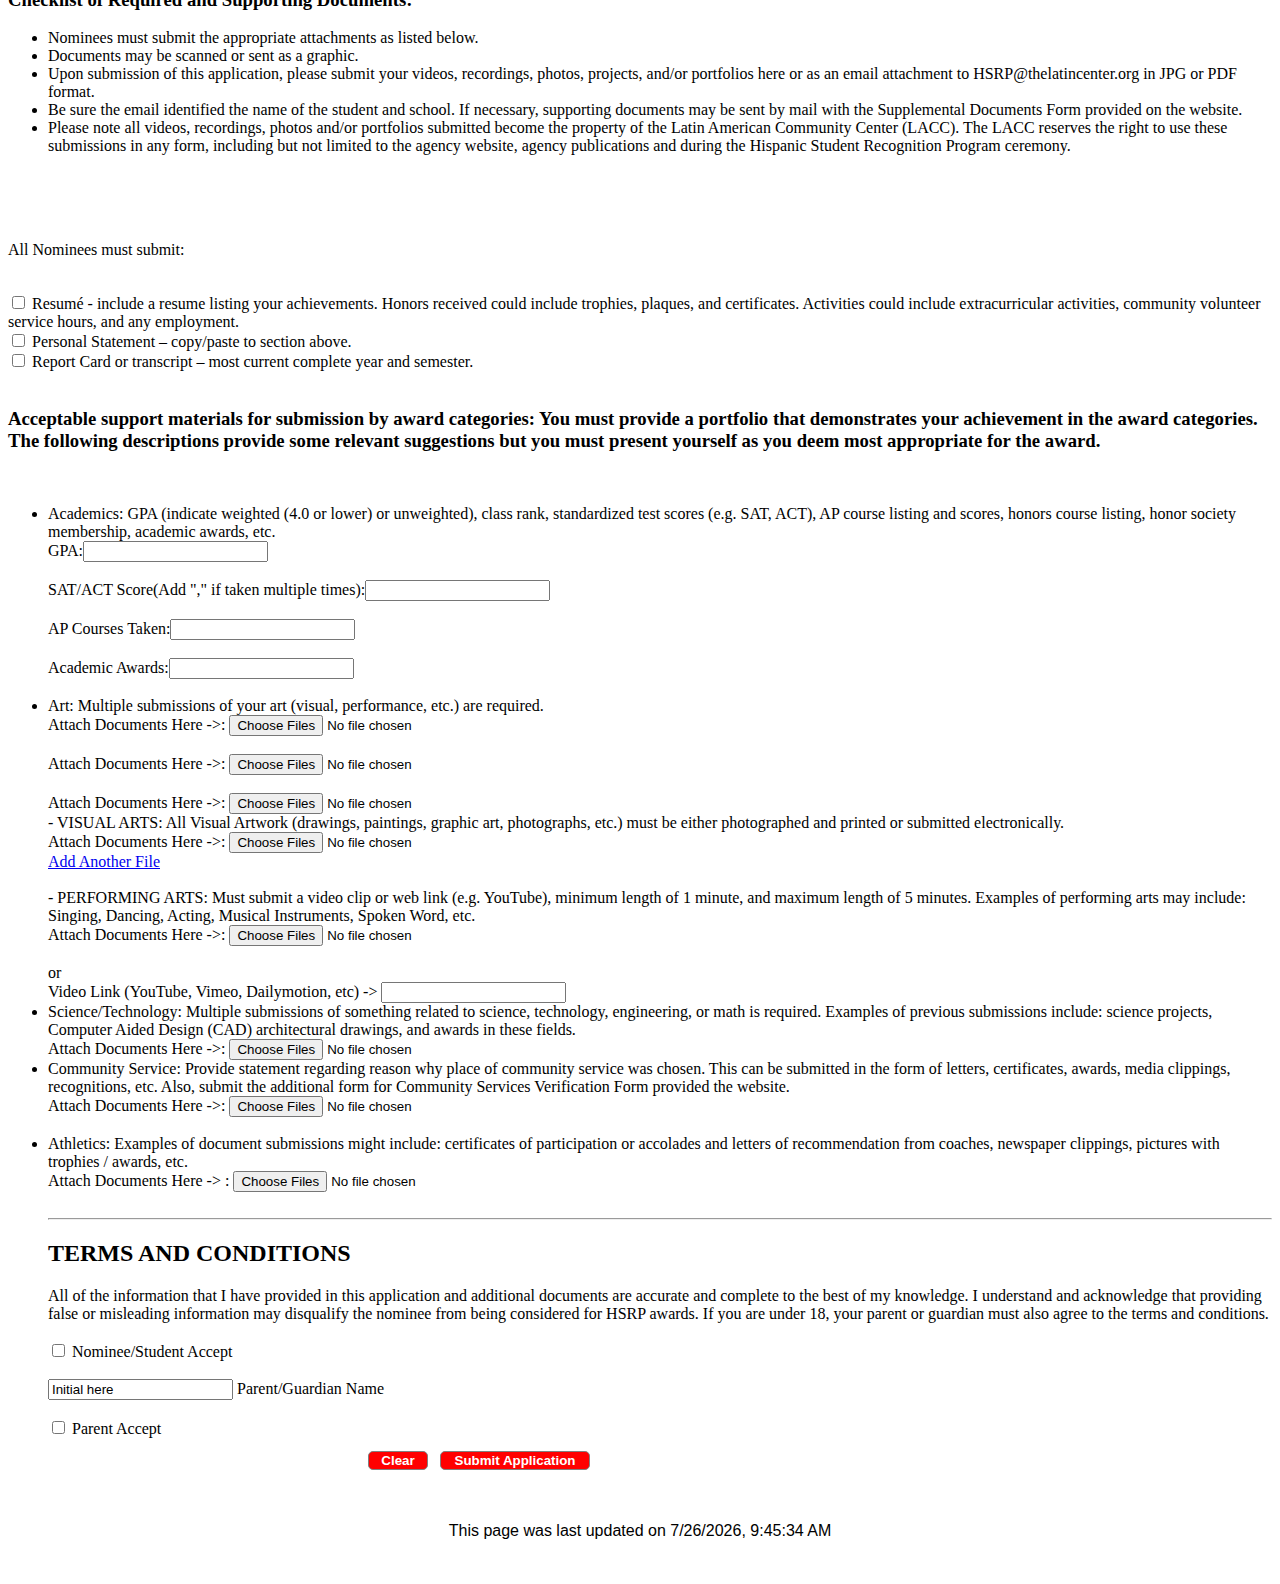
==== commit 5a32f35a: "Update index.html" ====
--- a/index.html
+++ b/index.html
@@ -5,7 +5,7 @@
    <meta charset="UTF-8" />
    <!-- Student Nominee Sign-Up Title -->
    <title>Sign Up - Student Nominee</title>
-   <link rel='stylesheet' href="style.css" type='text/css' media='screen'>
+   <link rel='stylesheet' href="a3.css" type='text/css' media='screen'>
    <script src='a3.js'></script>
    <script type="text/javascript" src='top-level-domain-names.js'> </script>
 
@@ -138,7 +138,17 @@
 <br>
 		<ul>
 <li>Academics:  GPA (indicate weighted (4.0 or lower) or unweighted), class rank, standardized test scores (e.g. SAT, ACT), AP course listing and scores, honors course listing, honor society membership, academic awards, etc.
-</li>GPA:<input text="text" id="rep" name="GPAcard" value=""> </li>SAT/ACT Score(Add "," if taken multiple times):<input text="text" id="rep" name="GPAcard" value=""> </li>AP Courses Taken:<input text="text" id="rep" name="GPAcard" value=""> </li>Academic Awards:<input text="text" id="rep" name="GPAcard" value="">
+</li>GPA:<input text="text" id="rep" name="GPAcard" value="">
+<br>
+<br>
+</li>SAT/ACT Score(Add "," if taken multiple times):<input text="text" id="rep" name="GPAcard" value="">
+<br>
+<br>
+</li>AP Courses Taken:<input text="text" id="rep" name="GPAcard" value="">
+<br>
+<br>
+</li>Academic Awards:<input text="text" id="rep" name="GPAcard" value="">
+<br>
 <br>
 			<li>Art:   Multiple submissions of your art (visual, performance, etc.) are required.</li>
       <label class="label" for="attachments" title="Free format">Attach Documents Here ->:</label>
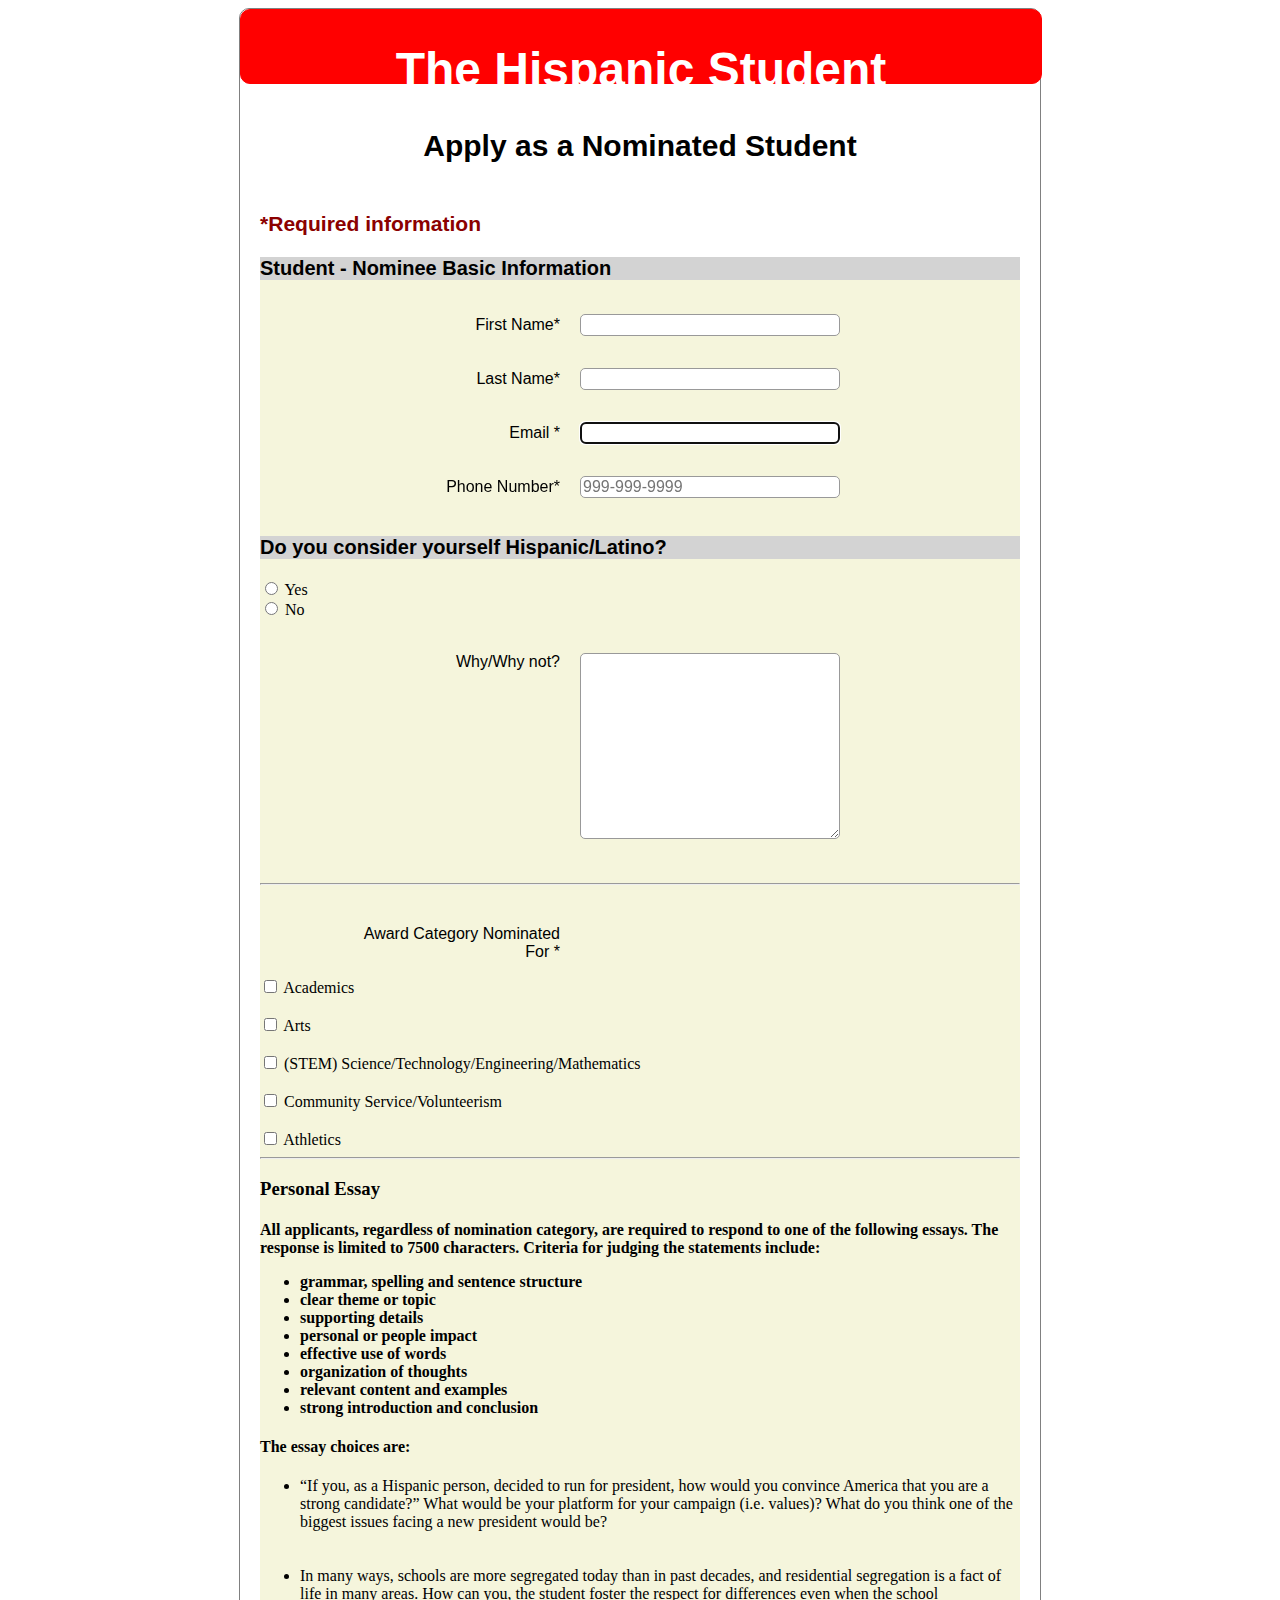
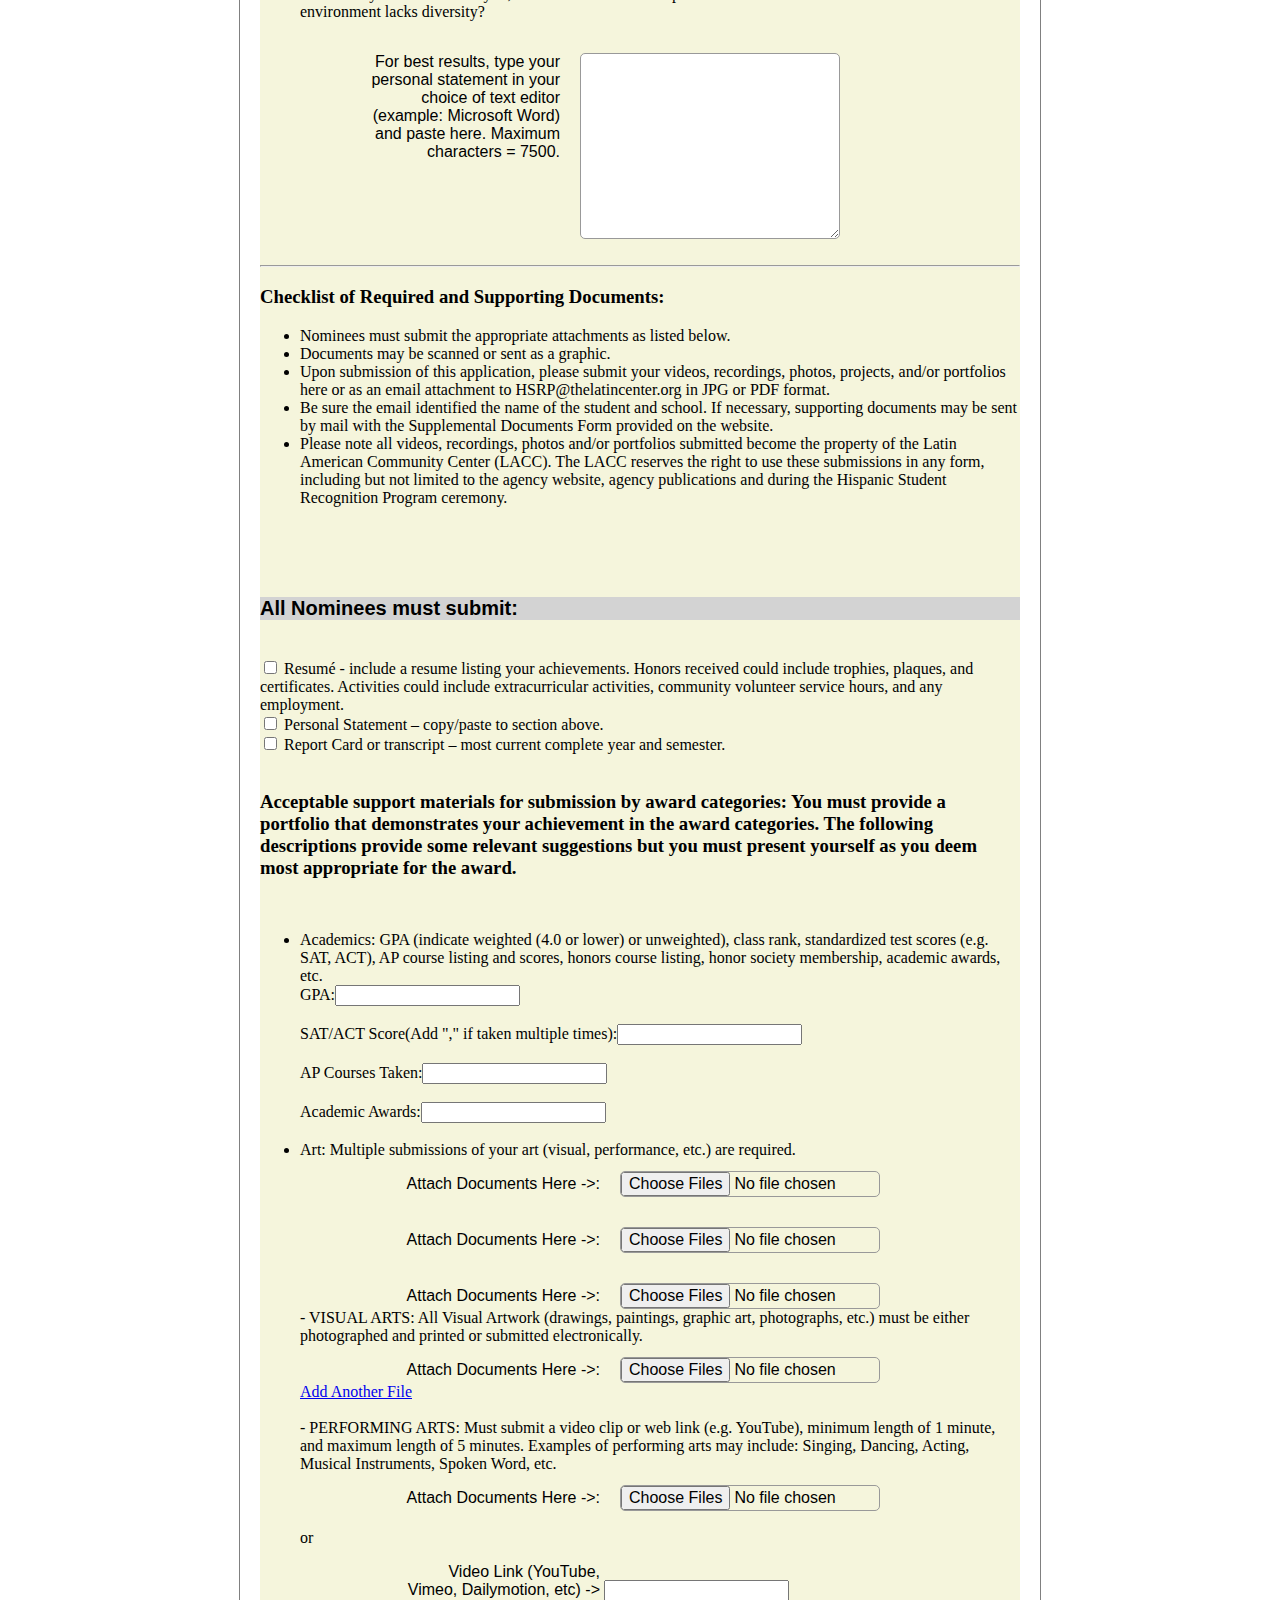
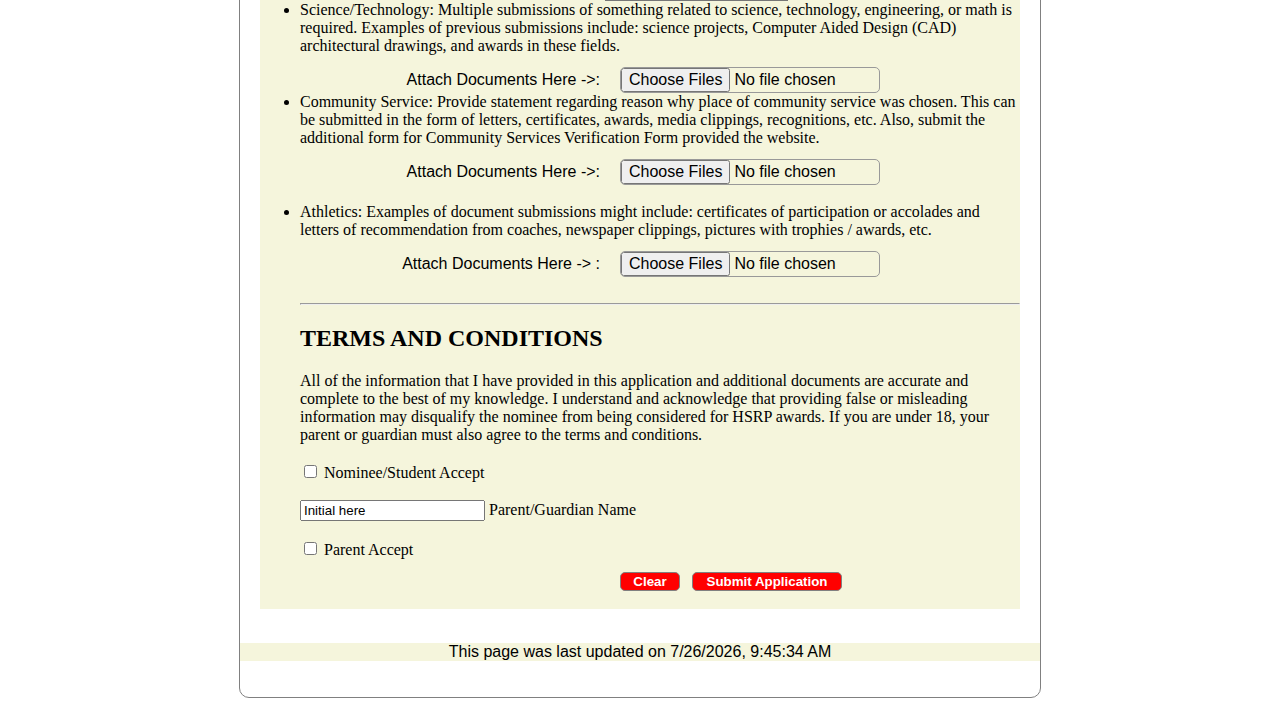
==== commit f92251a6: "Update index.html" ====
--- a/index.html
+++ b/index.html
@@ -5,7 +5,7 @@
    <meta charset="UTF-8" />
    <!-- Student Nominee Sign-Up Title -->
    <title>Sign Up - Student Nominee</title>
-   <link rel='stylesheet' href="a3.css" type='text/css' media='screen'>
+   <link rel='stylesheet' href="style.css" type='text/css' media='screen'>
    <script src='a3.js'></script>
    <script type="text/javascript" src='top-level-domain-names.js'> </script>
 
--- a/style.css
+++ b/style.css
@@ -0,0 +1,180 @@
+form { width: 800px;
+		  margin: 0 auto;
+		  border: 1px solid grey;
+		  border-radius:10px;
+		  }
+.margin	 {
+		  margin: 0 20px 0 20px;
+		  }
+
+
+.header {
+		border:1px solid red;
+		border-radius:10px;
+		padding:0 10px 3px 10px;
+        width:780px;
+		height: 70px;
+        text-align:center;
+		background-color:red;
+		font-weight:bold;
+		font-size:24px;
+		font-family: Arial, Helvetica, sans-serif;
+		color:white;
+		}
+.head2 {
+		padding:20px 10px 3px 10px;
+        text-align:center;
+		font-weight:bold;
+		font-size:20px;
+		font-family: Arial, Helvetica, sans-serif;
+		color:black;
+		}
+.head3 {
+		text-align:left;
+		font-size:18px;
+		font-family: Arial, Helvetica, sans-serif;
+		color:#8B0000;
+		}
+div{
+	background-color:#F5F5DC;
+}
+div>p{
+background-color:#D3D3D3;
+font-family: Arial, Helvetica, sans-serif;
+color:black;
+font-weight:bold;
+font-size:20px;
+}
+
+ .label
+ {
+display: inline-block;
+text-align: right;
+width: 200px;
+padding:0 0 0 100px;
+font-family: Arial, Helvetica, sans-serif;
+ margin-top: 1em;
+}
+.labell
+ {
+display: inline-block;
+text-align: left;
+font-family: Arial, Helvetica, sans-serif;
+margin-top: 1em;
+
+}
+     textarea,select{
+           font: 1em sans-serif;
+		   border: 1px solid #999;
+		   border-radius:5px;
+		   width: 260px;
+		   margin-left:1em;
+		   box-sizing:border-box;
+        }
+
+.input
+{
+           font: 1em sans-serif;
+		   border: 1px solid #999;
+		   border-radius:5px;
+		   width: 260px;
+		   margin-left:1em;
+		   box-sizing:border-box;
+        }
+
+.span{
+color: black;
+font: 1em sans-serif;
+margin:0 30px 0 200px;
+
+}
+
+span1{
+color: red;
+font-weight:bold;
+}
+textarea{
+ margin-top: 1em;
+}
+
+fieldset {
+font:1em sans-serif;
+height:220px;
+margin:20px 160px 0 180px;
+border-radius:5px;
+
+}
+
+.top *{
+ vertical-align: top;
+
+}
+#workexp{
+			width: 15px;
+			height: 15px;
+			float: right;
+			margin: 0 15px 0 0;
+			line-height: 0;
+}
+
+.smf{
+			width: 260px;
+			float: right;
+			margin: 15px 180px 10px 280px;
+			border-width: 1px;
+			border-style: solid;
+			border-color: rgb(190,190,190);
+			border-radius:5px;
+			background-color: white;
+			box-shadow: 2px 2px 2px rgb(170,170,170);
+}
+
+.rad{
+display: inline;
+height:90px;
+font:20px sans-serif;
+text-align:left;
+}
+
+#rad1 {
+
+			margin-top: 15px;
+}
+#rad2{
+			width: 350px;
+
+}
+.clear{
+clear: both;
+}
+
+.error {
+			width: 240px;
+			float: left;
+			text-align:left;
+			margin: 0 100px 0 330px;
+			background-color: #A9A9A9;
+			color: #C71585;
+			border-radius:5px;
+
+}
+
+#country {
+
+			width: 260px;
+			margin-bottom:10px;
+}
+
+.conl1 {
+				float: right;
+				line-height: 2em;
+}
+.pp{
+background-color:#D3D3D3;
+font-family: Arial, Helvetica, sans-serif;
+color:black;
+font-weight:bold;
+font-size:20px;
+text-align:left;
+margin:0 70px 0 0;
+}
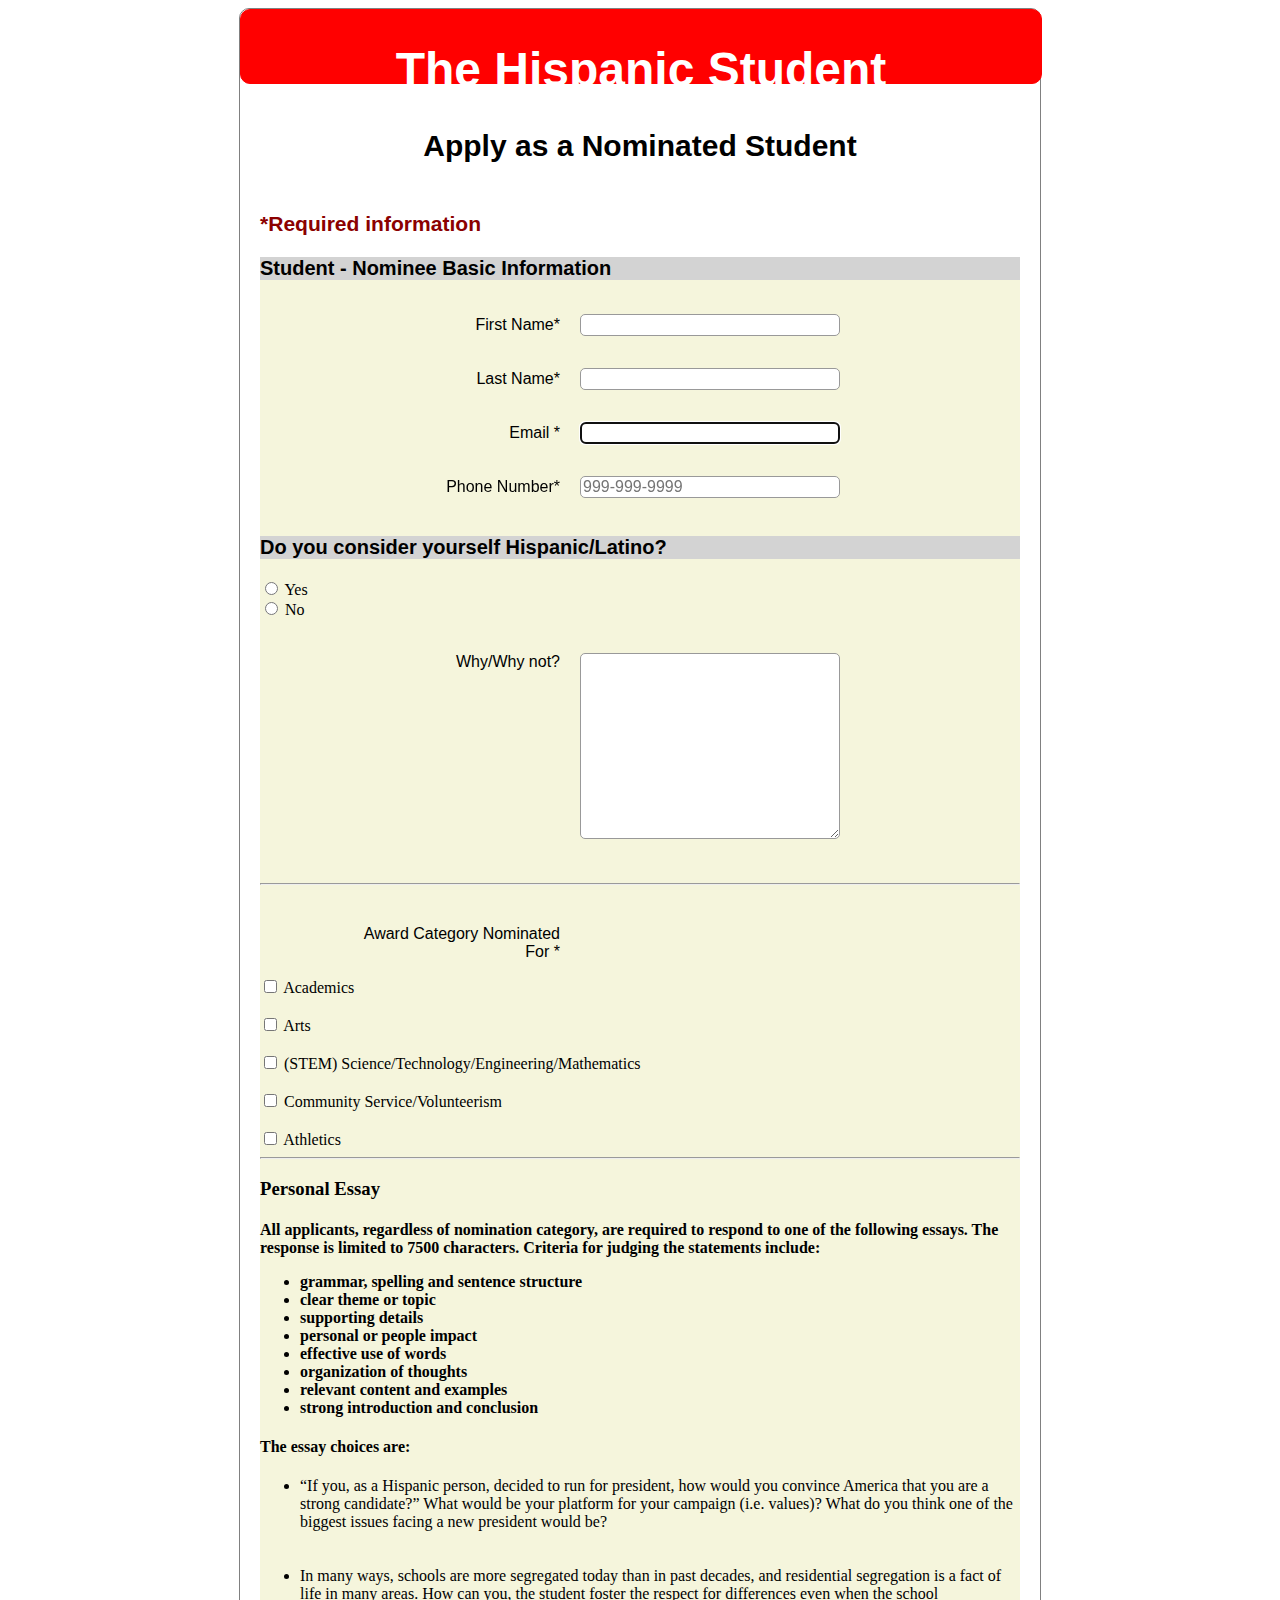
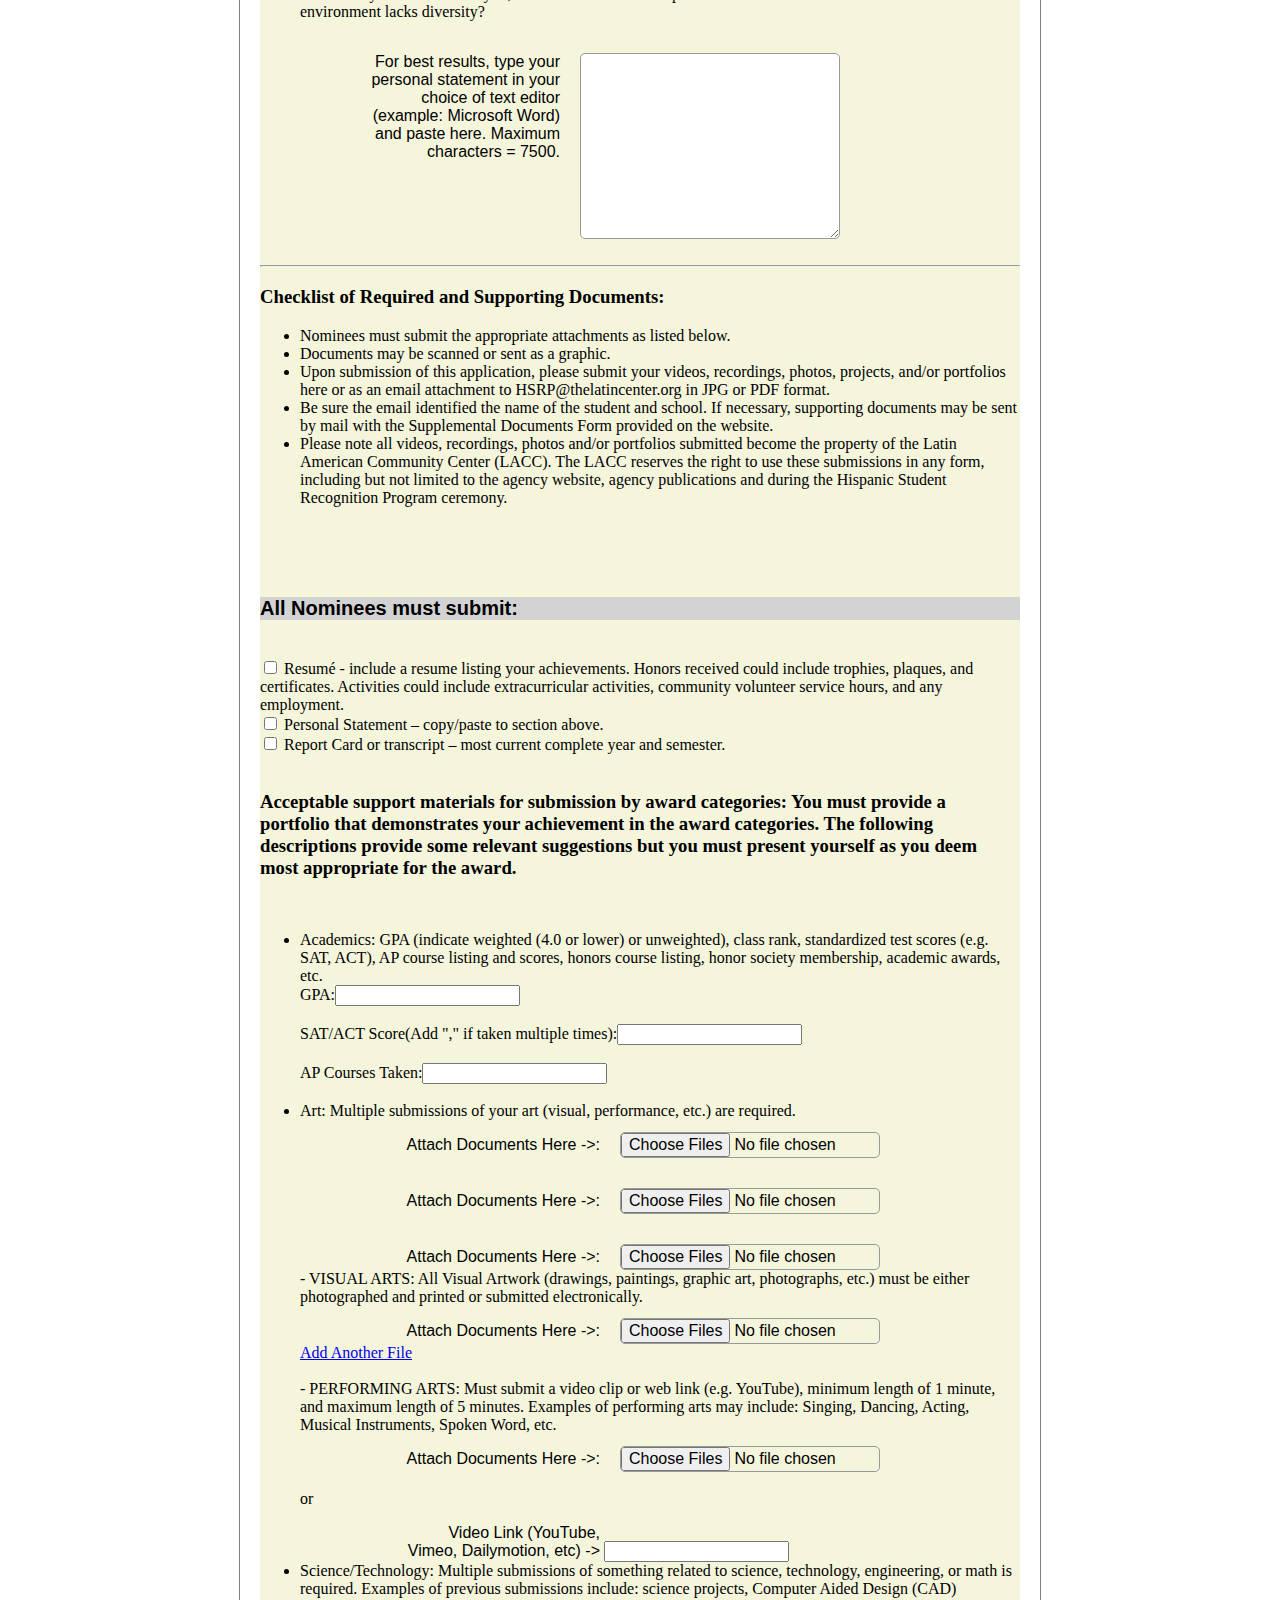
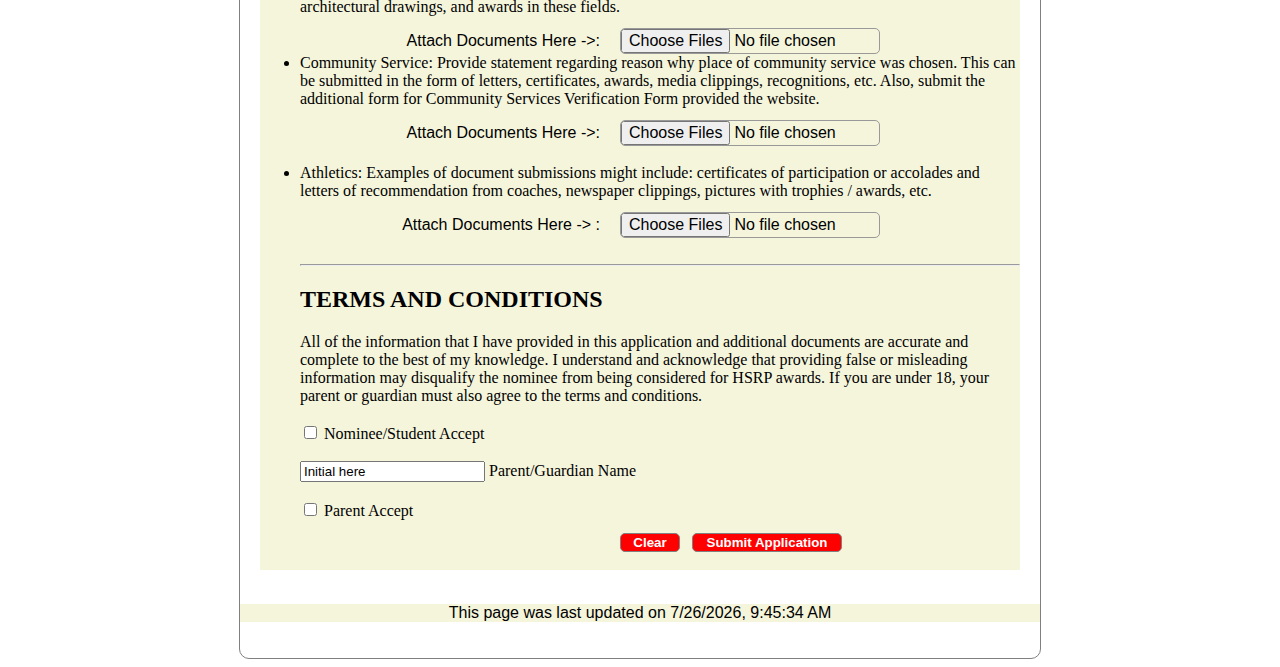
==== commit 44350b73: "Update index.html" ====
--- a/index.html
+++ b/index.html
@@ -147,9 +147,6 @@
 </li>AP Courses Taken:<input text="text" id="rep" name="GPAcard" value="">
 <br>
 <br>
-</li>Academic Awards:<input text="text" id="rep" name="GPAcard" value="">
-<br>
-<br>
 			<li>Art:   Multiple submissions of your art (visual, performance, etc.) are required.</li>
       <label class="label" for="attachments" title="Free format">Attach Documents Here ->:</label>
       <input class="input" type="file" name="attachments" id="attachments" multiple><br>
